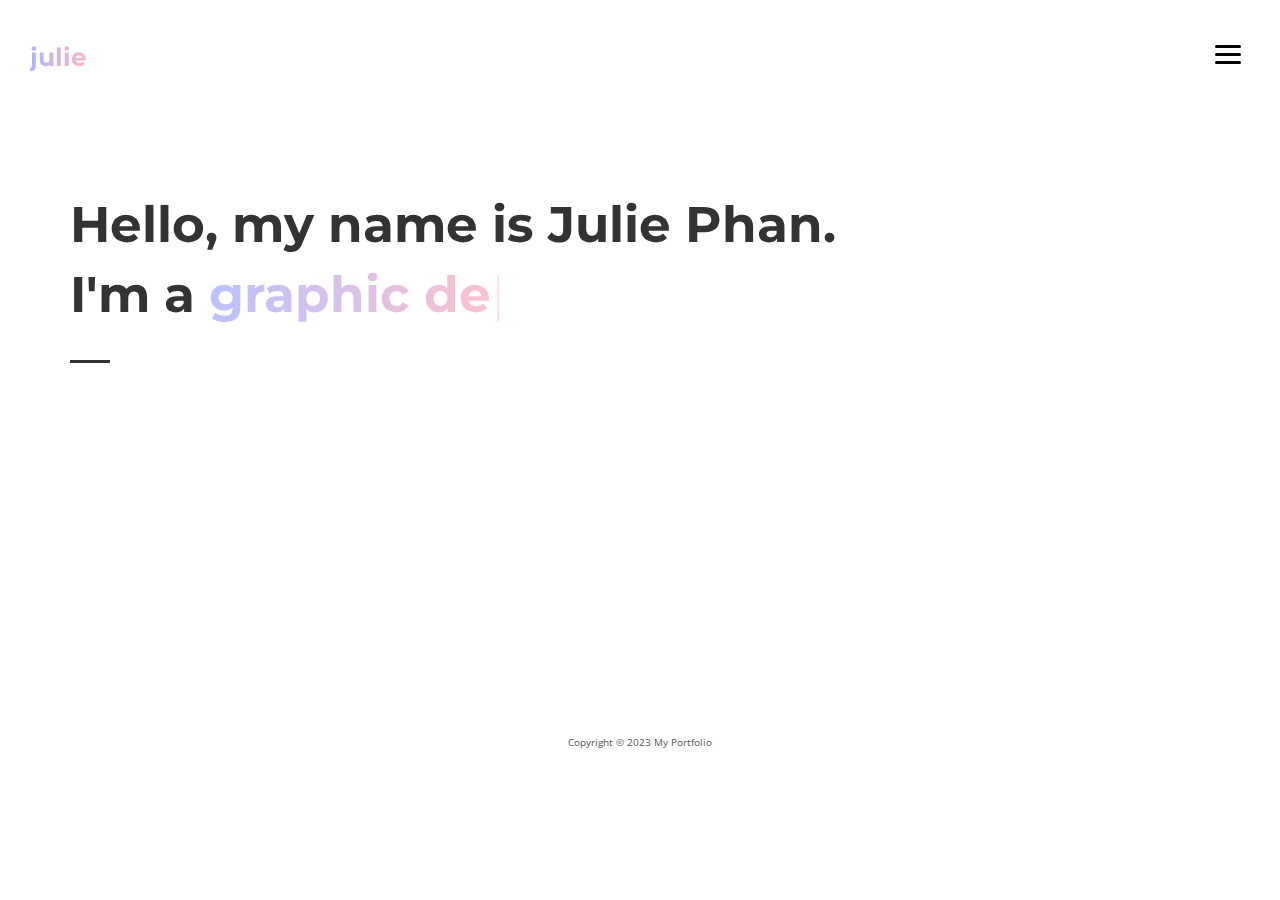
==== index.html @ cc2fd66d "Add files via upload" ====
<!DOCTYPE html>
<html>
	<head>
		<title>Home</title>
		<meta charset="utf-8">
		<meta name="viewport" content="width=device-width, initial-scale=1.0, maximum-scale=1.0, user-scalable=no">
		<meta name="format-detection" content="telephone=no">
		<meta name="apple-mobile-web-app-capable" content="yes">
		<!-- Fonts-->
		<link rel="stylesheet" type="text/css" href="assets/fonts/fontawesome/font-awesome.min.css">
		<link rel="stylesheet" type="text/css" href="https://fonts.googleapis.com/css?family=Poppins" />

		<link rel="stylesheet" type="text/css" href="assets/fonts/pe-icon/pe-icon.css">
		<!-- Vendors-->
		<link rel="stylesheet" type="text/css" href="assets/vendors/bootstrap/grid.css">
		<link rel="stylesheet" type="text/css" href="assets/vendors/magnific-popup/magnific-popup.min.css">
		<link rel="stylesheet" type="text/css" href="assets/vendors/swiper/swiper.css">
		<!-- App & fonts-->
		<link rel="stylesheet" type="text/css" href="https://fonts.googleapis.com/css?family=Montserrat:300,400,500,600,700|Open+Sans:400,700">
		<link rel="stylesheet" type="text/css" id="app-stylesheet" href="assets/css/main.css"><!--[if lt IE 9]>
			<script src="https://oss.maxcdn.com/libs/html5shiv/3.7.0/html5shiv.js"></script>
		<![endif]-->
	</head>
	
	<body>
		<div class="page-wrap" id="root">
			
			<!-- header -->
			<header class="header header--fixed">
				<div class="header__inner">
					<h5 class="logo">julie</h5>
					<div class="navbar-toggle" id="fs-button">
						<div class="navbar-icon"><span></span></div>
					</div>
				</div>
				
				<!-- fullscreenmenu__module -->
				<div class="fullscreenmenu__module" trigger="#fs-button">
					
					<!-- overlay-menu -->
					<nav class="overlay-menu">
						
						<!--  -->
						<ul class="wil-menu-list">
							<li class="current-menu-item"><a href="index.html">Home</a>
							</li>

							<li><a href="work.html">Work</a>
							</li>

							<li><a href="project.html">Project</a>
							</li>

							<li><a href="about.html">About</a>
							</li>
	
	
						</ul><!--  -->
						
					</nav><!-- End / overlay-menu -->
					
				</div><!-- End / fullscreenmenu__module -->
				
			</header><!-- End / header -->
			
			<!-- Content-->
			<div class="wil-content">
				
				<!-- Section -->
				<section class="awe-section">
					<div class="container">
						
						<!-- page-title -->
						<div class="page-title">
							<h2 class="page-title__title">Hello, my name is Julie Phan.<br>I'm a
								
								<!-- typing__module -->
								<div class="typing__module">
									<div class="typed-strings"><span>

									graphic designer</span>

										
									<span>illustrator</span>

									<span>student</span>
									

									</div><span class="typed"></span>
								</div><!-- End / typing__module -->
								
							</h2>
							<p class="page-title__text"></p>
							<div class="page-title__divider"></div>
						</div><!-- End / page-title -->
						
					</div>
				</section>
				<!-- End / Section -->
		
			</div>
			<!-- End / Content-->
			
			<!-- footer -->
			<footer id="main-footer">
				<p>Copyright &copy; 2023 My Portfolio</p>
			</footer>
						
			
		</div>
		<!-- Vendors-->
		<script type="text/javascript" src="assets/vendors/jquery/jquery.min.js"></script>
		<script type="text/javascript" src="assets/vendors/imagesloaded/imagesloaded.pkgd.js"></script>
		<script type="text/javascript" src="assets/vendors/isotope-layout/isotope.pkgd.js"></script>
		<script type="text/javascript" src="assets/vendors/jquery-one-page/jquery.nav.min.js"></script>
		<script type="text/javascript" src="assets/vendors/jquery.easing/jquery.easing.min.js"></script>
		<script type="text/javascript" src="assets/vendors/jquery.matchHeight/jquery.matchHeight.min.js"></script>
		<script type="text/javascript" src="assets/vendors/magnific-popup/jquery.magnific-popup.min.js"></script>
		<script type="text/javascript" src="assets/vendors/masonry-layout/masonry.pkgd.js"></script>
		<script type="text/javascript" src="assets/vendors/jquery.waypoints/jquery.waypoints.min.js"></script>
		<script type="text/javascript" src="assets/vendors/swiper/swiper.jquery.js"></script>
		<script type="text/javascript" src="assets/vendors/menu/menu.js"></script>
		<script type="text/javascript" src="assets/vendors/typed/typed.min.js"></script>
		<!-- App-->
		<script type="text/javascript" src="assets/js/main.js"></script>
	</body>
</html>
---- assets/fonts/pe-icon/pe-icon.css ----
@font-face {
	font-family: 'Pe-icon-7-stroke';
	src:url('fonts/Pe-icon-7-stroke.eot?d7yf1v');
	src:url('fonts/Pe-icon-7-stroke.eot?#iefixd7yf1v') format('embedded-opentype'),
		url('fonts/Pe-icon-7-stroke.woff?d7yf1v') format('woff'),
		url('fonts/Pe-icon-7-stroke.ttf?d7yf1v') format('truetype'),
		url('fonts/Pe-icon-7-stroke.svg?d7yf1v#Pe-icon-7-stroke') format('svg');
	font-weight: normal;
	font-style: normal;
}

[class^="pe-7s-"], [class*=" pe-7s-"] {
	font-family: 'Pe-icon-7-stroke';
	speak: none;
	font-style: normal;
	font-weight: normal;
	font-variant: normal;
	text-transform: none;
	line-height: 1;

	/* Better Font Rendering =========== */
	-webkit-font-smoothing: antialiased;
	-moz-osx-font-smoothing: grayscale;
}

.pe-7s-album:before {
	content: "\e6aa";
}
.pe-7s-arc:before {
	content: "\e6ab";
}
.pe-7s-back-2:before {
	content: "\e6ac";
}
.pe-7s-bandaid:before {
	content: "\e6ad";
}
.pe-7s-car:before {
	content: "\e6ae";
}
.pe-7s-diamond:before {
	content: "\e6af";
}
.pe-7s-door-lock:before {
	content: "\e6b0";
}
.pe-7s-eyedropper:before {
	content: "\e6b1";
}
.pe-7s-female:before {
	content: "\e6b2";
}
.pe-7s-gym:before {
	content: "\e6b3";
}
.pe-7s-hammer:before {
	content: "\e6b4";
}
.pe-7s-headphones:before {
	content: "\e6b5";
}
.pe-7s-helm:before {
	content: "\e6b6";
}
.pe-7s-hourglass:before {
	content: "\e6b7";
}
.pe-7s-leaf:before {
	content: "\e6b8";
}
.pe-7s-magic-wand:before {
	content: "\e6b9";
}
.pe-7s-male:before {
	content: "\e6ba";
}
.pe-7s-map-2:before {
	content: "\e6bb";
}
.pe-7s-next-2:before {
	content: "\e6bc";
}
.pe-7s-paint-bucket:before {
	content: "\e6bd";
}
.pe-7s-pendrive:before {
	content: "\e6be";
}
.pe-7s-photo:before {
	content: "\e6bf";
}
.pe-7s-piggy:before {
	content: "\e6c0";
}
.pe-7s-plugin:before {
	content: "\e6c1";
}
.pe-7s-refresh-2:before {
	content: "\e6c2";
}
.pe-7s-rocket:before {
	content: "\e6c3";
}
.pe-7s-settings:before {
	content: "\e6c4";
}
.pe-7s-shield:before {
	content: "\e6c5";
}
.pe-7s-smile:before {
	content: "\e6c6";
}
.pe-7s-usb:before {
	content: "\e6c7";
}
.pe-7s-vector:before {
	content: "\e6c8";
}
.pe-7s-wine:before {
	content: "\e6c9";
}
.pe-7s-cloud-upload:before {
	content: "\e68a";
}
.pe-7s-cash:before {
	content: "\e68c";
}
.pe-7s-close:before {
	content: "\e680";
}
.pe-7s-bluetooth:before {
	content: "\e68d";
}
.pe-7s-cloud-download:before {
	content: "\e68b";
}
.pe-7s-way:before {
	content: "\e68e";
}
.pe-7s-close-circle:before {
	content: "\e681";
}
.pe-7s-id:before {
	content: "\e68f";
}
.pe-7s-angle-up:before {
	content: "\e682";
}
.pe-7s-wristwatch:before {
	content: "\e690";
}
.pe-7s-angle-up-circle:before {
	content: "\e683";
}
.pe-7s-world:before {
	content: "\e691";
}
.pe-7s-angle-right:before {
	content: "\e684";
}
.pe-7s-volume:before {
	content: "\e692";
}
.pe-7s-angle-right-circle:before {
	content: "\e685";
}
.pe-7s-users:before {
	content: "\e693";
}
.pe-7s-angle-left:before {
	content: "\e686";
}
.pe-7s-user-female:before {
	content: "\e694";
}
.pe-7s-angle-left-circle:before {
	content: "\e687";
}
.pe-7s-up-arrow:before {
	content: "\e695";
}
.pe-7s-angle-down:before {
	content: "\e688";
}
.pe-7s-switch:before {
	content: "\e696";
}
.pe-7s-angle-down-circle:before {
	content: "\e689";
}
.pe-7s-scissors:before {
	content: "\e697";
}
.pe-7s-wallet:before {
	content: "\e600";
}
.pe-7s-safe:before {
	content: "\e698";
}
.pe-7s-volume2:before {
	content: "\e601";
}
.pe-7s-volume1:before {
	content: "\e602";
}
.pe-7s-voicemail:before {
	content: "\e603";
}
.pe-7s-video:before {
	content: "\e604";
}
.pe-7s-user:before {
	content: "\e605";
}
.pe-7s-upload:before {
	content: "\e606";
}
.pe-7s-unlock:before {
	content: "\e607";
}
.pe-7s-umbrella:before {
	content: "\e608";
}
.pe-7s-trash:before {
	content: "\e609";
}
.pe-7s-tools:before {
	content: "\e60a";
}
.pe-7s-timer:before {
	content: "\e60b";
}
.pe-7s-ticket:before {
	content: "\e60c";
}
.pe-7s-target:before {
	content: "\e60d";
}
.pe-7s-sun:before {
	content: "\e60e";
}
.pe-7s-study:before {
	content: "\e60f";
}
.pe-7s-stopwatch:before {
	content: "\e610";
}
.pe-7s-star:before {
	content: "\e611";
}
.pe-7s-speaker:before {
	content: "\e612";
}
.pe-7s-signal:before {
	content: "\e613";
}
.pe-7s-shuffle:before {
	content: "\e614";
}
.pe-7s-shopbag:before {
	content: "\e615";
}
.pe-7s-share:before {
	content: "\e616";
}
.pe-7s-server:before {
	content: "\e617";
}
.pe-7s-search:before {
	content: "\e618";
}
.pe-7s-film:before {
	content: "\e6a5";
}
.pe-7s-science:before {
	content: "\e619";
}
.pe-7s-disk:before {
	content: "\e6a6";
}
.pe-7s-ribbon:before {
	content: "\e61a";
}
.pe-7s-repeat:before {
	content: "\e61b";
}
.pe-7s-refresh:before {
	content: "\e61c";
}
.pe-7s-add-user:before {
	content: "\e6a9";
}
.pe-7s-refresh-cloud:before {
	content: "\e61d";
}
.pe-7s-paperclip:before {
	content: "\e69c";
}
.pe-7s-radio:before {
	content: "\e61e";
}
.pe-7s-note2:before {
	content: "\e69d";
}
.pe-7s-print:before {
	content: "\e61f";
}
.pe-7s-network:before {
	content: "\e69e";
}
.pe-7s-prev:before {
	content: "\e620";
}
.pe-7s-mute:before {
	content: "\e69f";
}
.pe-7s-power:before {
	content: "\e621";
}
.pe-7s-medal:before {
	content: "\e6a0";
}
.pe-7s-portfolio:before {
	content: "\e622";
}
.pe-7s-like2:before {
	content: "\e6a1";
}
.pe-7s-plus:before {
	content: "\e623";
}
.pe-7s-left-arrow:before {
	content: "\e6a2";
}
.pe-7s-play:before {
	content: "\e624";
}
.pe-7s-key:before {
	content: "\e6a3";
}
.pe-7s-plane:before {
	content: "\e625";
}
.pe-7s-joy:before {
	content: "\e6a4";
}
.pe-7s-photo-gallery:before {
	content: "\e626";
}
.pe-7s-pin:before {
	content: "\e69b";
}
.pe-7s-phone:before {
	content: "\e627";
}
.pe-7s-plug:before {
	content: "\e69a";
}
.pe-7s-pen:before {
	content: "\e628";
}
.pe-7s-right-arrow:before {
	content: "\e699";
}
.pe-7s-paper-plane:before {
	content: "\e629";
}
.pe-7s-delete-user:before {
	content: "\e6a7";
}
.pe-7s-paint:before {
	content: "\e62a";
}
.pe-7s-bottom-arrow:before {
	content: "\e6a8";
}
.pe-7s-notebook:before {
	content: "\e62b";
}
.pe-7s-note:before {
	content: "\e62c";
}
.pe-7s-next:before {
	content: "\e62d";
}
.pe-7s-news-paper:before {
	content: "\e62e";
}
.pe-7s-musiclist:before {
	content: "\e62f";
}
.pe-7s-music:before {
	content: "\e630";
}
.pe-7s-mouse:before {
	content: "\e631";
}
.pe-7s-more:before {
	content: "\e632";
}
.pe-7s-moon:before {
	content: "\e633";
}
.pe-7s-monitor:before {
	content: "\e634";
}
.pe-7s-micro:before {
	content: "\e635";
}
.pe-7s-menu:before {
	content: "\e636";
}
.pe-7s-map:before {
	content: "\e637";
}
.pe-7s-map-marker:before {
	content: "\e638";
}
.pe-7s-mail:before {
	content: "\e639";
}
.pe-7s-mail-open:before {
	content: "\e63a";
}
.pe-7s-mail-open-file:before {
	content: "\e63b";
}
.pe-7s-magnet:before {
	content: "\e63c";
}
.pe-7s-loop:before {
	content: "\e63d";
}
.pe-7s-look:before {
	content: "\e63e";
}
.pe-7s-lock:before {
	content: "\e63f";
}
.pe-7s-lintern:before {
	content: "\e640";
}
.pe-7s-link:before {
	content: "\e641";
}
.pe-7s-like:before {
	content: "\e642";
}
.pe-7s-light:before {
	content: "\e643";
}
.pe-7s-less:before {
	content: "\e644";
}
.pe-7s-keypad:before {
	content: "\e645";
}
.pe-7s-junk:before {
	content: "\e646";
}
.pe-7s-info:before {
	content: "\e647";
}
.pe-7s-home:before {
	content: "\e648";
}
.pe-7s-help2:before {
	content: "\e649";
}
.pe-7s-help1:before {
	content: "\e64a";
}
.pe-7s-graph3:before {
	content: "\e64b";
}
.pe-7s-graph2:before {
	content: "\e64c";
}
.pe-7s-graph1:before {
	content: "\e64d";
}
.pe-7s-graph:before {
	content: "\e64e";
}
.pe-7s-global:before {
	content: "\e64f";
}
.pe-7s-gleam:before {
	content: "\e650";
}
.pe-7s-glasses:before {
	content: "\e651";
}
.pe-7s-gift:before {
	content: "\e652";
}
.pe-7s-folder:before {
	content: "\e653";
}
.pe-7s-flag:before {
	content: "\e654";
}
.pe-7s-filter:before {
	content: "\e655";
}
.pe-7s-file:before {
	content: "\e656";
}
.pe-7s-expand1:before {
	content: "\e657";
}
.pe-7s-exapnd2:before {
	content: "\e658";
}
.pe-7s-edit:before {
	content: "\e659";
}
.pe-7s-drop:before {
	content: "\e65a";
}
.pe-7s-drawer:before {
	content: "\e65b";
}
.pe-7s-download:before {
	content: "\e65c";
}
.pe-7s-display2:before {
	content: "\e65d";
}
.pe-7s-display1:before {
	content: "\e65e";
}
.pe-7s-diskette:before {
	content: "\e65f";
}
.pe-7s-date:before {
	content: "\e660";
}
.pe-7s-cup:before {
	content: "\e661";
}
.pe-7s-culture:before {
	content: "\e662";
}
.pe-7s-crop:before {
	content: "\e663";
}
.pe-7s-credit:before {
	content: "\e664";
}
.pe-7s-copy-file:before {
	content: "\e665";
}
.pe-7s-config:before {
	content: "\e666";
}
.pe-7s-compass:before {
	content: "\e667";
}
.pe-7s-comment:before {
	content: "\e668";
}
.pe-7s-coffee:before {
	content: "\e669";
}
.pe-7s-cloud:before {
	content: "\e66a";
}
.pe-7s-clock:before {
	content: "\e66b";
}
.pe-7s-check:before {
	content: "\e66c";
}
.pe-7s-chat:before {
	content: "\e66d";
}
.pe-7s-cart:before {
	content: "\e66e";
}
.pe-7s-camera:before {
	content: "\e66f";
}
.pe-7s-call:before {
	content: "\e670";
}
.pe-7s-calculator:before {
	content: "\e671";
}
.pe-7s-browser:before {
	content: "\e672";
}
.pe-7s-box2:before {
	content: "\e673";
}
.pe-7s-box1:before {
	content: "\e674";
}
.pe-7s-bookmarks:before {
	content: "\e675";
}
.pe-7s-bicycle:before {
	content: "\e676";
}
.pe-7s-bell:before {
	content: "\e677";
}
.pe-7s-battery:before {
	content: "\e678";
}
.pe-7s-ball:before {
	content: "\e679";
}
.pe-7s-back:before {
	content: "\e67a";
}
.pe-7s-attention:before {
	content: "\e67b";
}
.pe-7s-anchor:before {
	content: "\e67c";
}
.pe-7s-albums:before {
	content: "\e67d";
}
.pe-7s-alarm:before {
	content: "\e67e";
}
.pe-7s-airplay:before {
	content: "\e67f";
}
---- assets/vendors/bootstrap/grid.css ----
/*!
 * Bootstrap v3.3.7 (http://getbootstrap.com)
 * Copyright 2011-2016 Twitter, Inc.
 * Licensed under MIT (https://github.com/twbs/bootstrap/blob/master/LICENSE)
 */
html{font-family:sans-serif;-ms-text-size-adjust:100%;-webkit-text-size-adjust:100%}body{margin:0}article,aside,details,figcaption,figure,footer,header,hgroup,main,menu,nav,section,summary{display:block}audio,canvas,progress,video{display:inline-block;vertical-align:baseline}audio:not([controls]){display:none;height:0}[hidden],template{display:none}a{background-color:transparent}a:active,a:hover{outline:0}abbr[title]{border-bottom:1px dotted}b,strong{font-weight:bold}dfn{font-style:italic}h1{font-size:2em;margin:0.67em 0}mark{background:#ff0;color:#000}small{font-size:80%}sub,sup{font-size:75%;line-height:0;position:relative;vertical-align:baseline}sup{top:-0.5em}sub{bottom:-0.25em}img{border:0}svg:not(:root){overflow:hidden}figure{margin:1em 40px}hr{-webkit-box-sizing:content-box;-moz-box-sizing:content-box;box-sizing:content-box;height:0}pre{overflow:auto}code,kbd,pre,samp{font-family:monospace, monospace;font-size:1em}button,input,optgroup,select,textarea{color:inherit;font:inherit;margin:0}button{overflow:visible}button,select{text-transform:none}button,html input[type="button"],input[type="reset"],input[type="submit"]{-webkit-appearance:button;cursor:pointer}button[disabled],html input[disabled]{cursor:default}button::-moz-focus-inner,input::-moz-focus-inner{border:0;padding:0}input{line-height:normal}input[type="checkbox"],input[type="radio"]{-webkit-box-sizing:border-box;-moz-box-sizing:border-box;box-sizing:border-box;padding:0}input[type="number"]::-webkit-inner-spin-button,input[type="number"]::-webkit-outer-spin-button{height:auto}input[type="search"]{-webkit-appearance:textfield;-webkit-box-sizing:content-box;-moz-box-sizing:content-box;box-sizing:content-box}input[type="search"]::-webkit-search-cancel-button,input[type="search"]::-webkit-search-decoration{-webkit-appearance:none}fieldset{border:1px solid #c0c0c0;margin:0 2px;padding:0.35em 0.625em 0.75em}legend{border:0;padding:0}textarea{overflow:auto}optgroup{font-weight:bold}table{border-collapse:collapse;border-spacing:0}td,th{padding:0}*{-webkit-box-sizing:border-box;-moz-box-sizing:border-box;box-sizing:border-box}*:before,*:after{-webkit-box-sizing:border-box;-moz-box-sizing:border-box;box-sizing:border-box}html{font-size:10px;-webkit-tap-highlight-color:rgba(0,0,0,0)}body{font-family:"Helvetica Neue",Helvetica,Arial,sans-serif;font-size:14px;line-height:1.42857143;color:#333;background-color:#fff}input,button,select,textarea{font-family:inherit;font-size:inherit;line-height:inherit}a{color:#337ab7;text-decoration:none}a:hover,a:focus{color:#23527c;text-decoration:underline}a:focus{outline:5px auto -webkit-focus-ring-color;outline-offset:-2px}figure{margin:0}img{vertical-align:middle}.img-responsive{display:block;max-width:100%;height:auto}.img-rounded{border-radius:6px}.img-thumbnail{padding:4px;line-height:1.42857143;background-color:#fff;border:1px solid #ddd;border-radius:4px;-webkit-transition:all .2s ease-in-out;-o-transition:all .2s ease-in-out;transition:all .2s ease-in-out;display:inline-block;max-width:100%;height:auto}.img-circle{border-radius:50%}hr{margin-top:20px;margin-bottom:20px;border:0;border-top:1px solid #eee}.sr-only{position:absolute;width:1px;height:1px;margin:-1px;padding:0;overflow:hidden;clip:rect(0, 0, 0, 0);border:0}.sr-only-focusable:active,.sr-only-focusable:focus{position:static;width:auto;height:auto;margin:0;overflow:visible;clip:auto}[role="button"]{cursor:pointer}.container{margin-right:auto;margin-left:auto;padding-left:15px;padding-right:15px}@media (min-width:768px){.container{width:750px}}@media (min-width:992px){.container{width:970px}}@media (min-width:1200px){.container{width:1170px}}.container-fluid{margin-right:auto;margin-left:auto;padding-left:15px;padding-right:15px}.row{margin-left:-15px;margin-right:-15px}.col-xs-1, .col-sm-1, .col-md-1, .col-lg-1, .col-xs-2, .col-sm-2, .col-md-2, .col-lg-2, .col-xs-3, .col-sm-3, .col-md-3, .col-lg-3, .col-xs-4, .col-sm-4, .col-md-4, .col-lg-4, .col-xs-5, .col-sm-5, .col-md-5, .col-lg-5, .col-xs-6, .col-sm-6, .col-md-6, .col-lg-6, .col-xs-7, .col-sm-7, .col-md-7, .col-lg-7, .col-xs-8, .col-sm-8, .col-md-8, .col-lg-8, .col-xs-9, .col-sm-9, .col-md-9, .col-lg-9, .col-xs-10, .col-sm-10, .col-md-10, .col-lg-10, .col-xs-11, .col-sm-11, .col-md-11, .col-lg-11, .col-xs-12, .col-sm-12, .col-md-12, .col-lg-12{position:relative;min-height:1px;padding-left:15px;padding-right:15px}.col-xs-1, .col-xs-2, .col-xs-3, .col-xs-4, .col-xs-5, .col-xs-6, .col-xs-7, .col-xs-8, .col-xs-9, .col-xs-10, .col-xs-11, .col-xs-12{float:left}.col-xs-12{width:100%}.col-xs-11{width:91.66666667%}.col-xs-10{width:83.33333333%}.col-xs-9{width:75%}.col-xs-8{width:66.66666667%}.col-xs-7{width:58.33333333%}.col-xs-6{width:50%}.col-xs-5{width:41.66666667%}.col-xs-4{width:33.33333333%}.col-xs-3{width:25%}.col-xs-2{width:16.66666667%}.col-xs-1{width:8.33333333%}.col-xs-pull-12{right:100%}.col-xs-pull-11{right:91.66666667%}.col-xs-pull-10{right:83.33333333%}.col-xs-pull-9{right:75%}.col-xs-pull-8{right:66.66666667%}.col-xs-pull-7{right:58.33333333%}.col-xs-pull-6{right:50%}.col-xs-pull-5{right:41.66666667%}.col-xs-pull-4{right:33.33333333%}.col-xs-pull-3{right:25%}.col-xs-pull-2{right:16.66666667%}.col-xs-pull-1{right:8.33333333%}.col-xs-pull-0{right:auto}.col-xs-push-12{left:100%}.col-xs-push-11{left:91.66666667%}.col-xs-push-10{left:83.33333333%}.col-xs-push-9{left:75%}.col-xs-push-8{left:66.66666667%}.col-xs-push-7{left:58.33333333%}.col-xs-push-6{left:50%}.col-xs-push-5{left:41.66666667%}.col-xs-push-4{left:33.33333333%}.col-xs-push-3{left:25%}.col-xs-push-2{left:16.66666667%}.col-xs-push-1{left:8.33333333%}.col-xs-push-0{left:auto}.col-xs-offset-12{margin-left:100%}.col-xs-offset-11{margin-left:91.66666667%}.col-xs-offset-10{margin-left:83.33333333%}.col-xs-offset-9{margin-left:75%}.col-xs-offset-8{margin-left:66.66666667%}.col-xs-offset-7{margin-left:58.33333333%}.col-xs-offset-6{margin-left:50%}.col-xs-offset-5{margin-left:41.66666667%}.col-xs-offset-4{margin-left:33.33333333%}.col-xs-offset-3{margin-left:25%}.col-xs-offset-2{margin-left:16.66666667%}.col-xs-offset-1{margin-left:8.33333333%}.col-xs-offset-0{margin-left:0}@media (min-width:768px){.col-sm-1, .col-sm-2, .col-sm-3, .col-sm-4, .col-sm-5, .col-sm-6, .col-sm-7, .col-sm-8, .col-sm-9, .col-sm-10, .col-sm-11, .col-sm-12{float:left}.col-sm-12{width:100%}.col-sm-11{width:91.66666667%}.col-sm-10{width:83.33333333%}.col-sm-9{width:75%}.col-sm-8{width:66.66666667%}.col-sm-7{width:58.33333333%}.col-sm-6{width:50%}.col-sm-5{width:41.66666667%}.col-sm-4{width:33.33333333%}.col-sm-3{width:25%}.col-sm-2{width:16.66666667%}.col-sm-1{width:8.33333333%}.col-sm-pull-12{right:100%}.col-sm-pull-11{right:91.66666667%}.col-sm-pull-10{right:83.33333333%}.col-sm-pull-9{right:75%}.col-sm-pull-8{right:66.66666667%}.col-sm-pull-7{right:58.33333333%}.col-sm-pull-6{right:50%}.col-sm-pull-5{right:41.66666667%}.col-sm-pull-4{right:33.33333333%}.col-sm-pull-3{right:25%}.col-sm-pull-2{right:16.66666667%}.col-sm-pull-1{right:8.33333333%}.col-sm-pull-0{right:auto}.col-sm-push-12{left:100%}.col-sm-push-11{left:91.66666667%}.col-sm-push-10{left:83.33333333%}.col-sm-push-9{left:75%}.col-sm-push-8{left:66.66666667%}.col-sm-push-7{left:58.33333333%}.col-sm-push-6{left:50%}.col-sm-push-5{left:41.66666667%}.col-sm-push-4{left:33.33333333%}.col-sm-push-3{left:25%}.col-sm-push-2{left:16.66666667%}.col-sm-push-1{left:8.33333333%}.col-sm-push-0{left:auto}.col-sm-offset-12{margin-left:100%}.col-sm-offset-11{margin-left:91.66666667%}.col-sm-offset-10{margin-left:83.33333333%}.col-sm-offset-9{margin-left:75%}.col-sm-offset-8{margin-left:66.66666667%}.col-sm-offset-7{margin-left:58.33333333%}.col-sm-offset-6{margin-left:50%}.col-sm-offset-5{margin-left:41.66666667%}.col-sm-offset-4{margin-left:33.33333333%}.col-sm-offset-3{margin-left:25%}.col-sm-offset-2{margin-left:16.66666667%}.col-sm-offset-1{margin-left:8.33333333%}.col-sm-offset-0{margin-left:0}}@media (min-width:992px){.col-md-1, .col-md-2, .col-md-3, .col-md-4, .col-md-5, .col-md-6, .col-md-7, .col-md-8, .col-md-9, .col-md-10, .col-md-11, .col-md-12{float:left}.col-md-12{width:100%}.col-md-11{width:91.66666667%}.col-md-10{width:83.33333333%}.col-md-9{width:75%}.col-md-8{width:66.66666667%}.col-md-7{width:58.33333333%}.col-md-6{width:50%}.col-md-5{width:41.66666667%}.col-md-4{width:33.33333333%}.col-md-3{width:25%}.col-md-2{width:16.66666667%}.col-md-1{width:8.33333333%}.col-md-pull-12{right:100%}.col-md-pull-11{right:91.66666667%}.col-md-pull-10{right:83.33333333%}.col-md-pull-9{right:75%}.col-md-pull-8{right:66.66666667%}.col-md-pull-7{right:58.33333333%}.col-md-pull-6{right:50%}.col-md-pull-5{right:41.66666667%}.col-md-pull-4{right:33.33333333%}.col-md-pull-3{right:25%}.col-md-pull-2{right:16.66666667%}.col-md-pull-1{right:8.33333333%}.col-md-pull-0{right:auto}.col-md-push-12{left:100%}.col-md-push-11{left:91.66666667%}.col-md-push-10{left:83.33333333%}.col-md-push-9{left:75%}.col-md-push-8{left:66.66666667%}.col-md-push-7{left:58.33333333%}.col-md-push-6{left:50%}.col-md-push-5{left:41.66666667%}.col-md-push-4{left:33.33333333%}.col-md-push-3{left:25%}.col-md-push-2{left:16.66666667%}.col-md-push-1{left:8.33333333%}.col-md-push-0{left:auto}.col-md-offset-12{margin-left:100%}.col-md-offset-11{margin-left:91.66666667%}.col-md-offset-10{margin-left:83.33333333%}.col-md-offset-9{margin-left:75%}.col-md-offset-8{margin-left:66.66666667%}.col-md-offset-7{margin-left:58.33333333%}.col-md-offset-6{margin-left:50%}.col-md-offset-5{margin-left:41.66666667%}.col-md-offset-4{margin-left:33.33333333%}.col-md-offset-3{margin-left:25%}.col-md-offset-2{margin-left:16.66666667%}.col-md-offset-1{margin-left:8.33333333%}.col-md-offset-0{margin-left:0}}@media (min-width:1200px){.col-lg-1, .col-lg-2, .col-lg-3, .col-lg-4, .col-lg-5, .col-lg-6, .col-lg-7, .col-lg-8, .col-lg-9, .col-lg-10, .col-lg-11, .col-lg-12{float:left}.col-lg-12{width:100%}.col-lg-11{width:91.66666667%}.col-lg-10{width:83.33333333%}.col-lg-9{width:75%}.col-lg-8{width:66.66666667%}.col-lg-7{width:58.33333333%}.col-lg-6{width:50%}.col-lg-5{width:41.66666667%}.col-lg-4{width:33.33333333%}.col-lg-3{width:25%}.col-lg-2{width:16.66666667%}.col-lg-1{width:8.33333333%}.col-lg-pull-12{right:100%}.col-lg-pull-11{right:91.66666667%}.col-lg-pull-10{right:83.33333333%}.col-lg-pull-9{right:75%}.col-lg-pull-8{right:66.66666667%}.col-lg-pull-7{right:58.33333333%}.col-lg-pull-6{right:50%}.col-lg-pull-5{right:41.66666667%}.col-lg-pull-4{right:33.33333333%}.col-lg-pull-3{right:25%}.col-lg-pull-2{right:16.66666667%}.col-lg-pull-1{right:8.33333333%}.col-lg-pull-0{right:auto}.col-lg-push-12{left:100%}.col-lg-push-11{left:91.66666667%}.col-lg-push-10{left:83.33333333%}.col-lg-push-9{left:75%}.col-lg-push-8{left:66.66666667%}.col-lg-push-7{left:58.33333333%}.col-lg-push-6{left:50%}.col-lg-push-5{left:41.66666667%}.col-lg-push-4{left:33.33333333%}.col-lg-push-3{left:25%}.col-lg-push-2{left:16.66666667%}.col-lg-push-1{left:8.33333333%}.col-lg-push-0{left:auto}.col-lg-offset-12{margin-left:100%}.col-lg-offset-11{margin-left:91.66666667%}.col-lg-offset-10{margin-left:83.33333333%}.col-lg-offset-9{margin-left:75%}.col-lg-offset-8{margin-left:66.66666667%}.col-lg-offset-7{margin-left:58.33333333%}.col-lg-offset-6{margin-left:50%}.col-lg-offset-5{margin-left:41.66666667%}.col-lg-offset-4{margin-left:33.33333333%}.col-lg-offset-3{margin-left:25%}.col-lg-offset-2{margin-left:16.66666667%}.col-lg-offset-1{margin-left:8.33333333%}.col-lg-offset-0{margin-left:0}}.clearfix:before,.clearfix:after,.container:before,.container:after,.container-fluid:before,.container-fluid:after,.row:before,.row:after{content:" ";display:table}.clearfix:after,.container:after,.container-fluid:after,.row:after{clear:both}.center-block{display:block;margin-left:auto;margin-right:auto}.pull-right{float:right !important}.pull-left{float:left !important}.hide{display:none !important}.show{display:block !important}.invisible{visibility:hidden}.text-hide{font:0/0 a;color:transparent;text-shadow:none;background-color:transparent;border:0}.hidden{display:none !important}.affix{position:fixed}
---- assets/css/main.css ----
/*--------------------------------------------------------------------------------

	# Minimis Template 1.0 - Mar 1, 2018
	# ------------------------------------------------------------------------
	# Designed & coded by Awe7
	# Websites:  http://www.awe7.com -  Email: info@awe7.com

----------------------------------------------------------------------------------

	1. base
	2. button
	3. form-item
	4. button
	5. about
	6. contact
	7. form_item
	8. fullscreenmenu
	9. grid-css
	10. hoverbox
	11. page_title
	12. post_detail
	13. post
	14. progress
	15. socialicon
	16. title
	17. typing
	18. work_detail
	19. work
	20. footer
	21. header-01
	22. Layout
	23. Grid Boostrap 
	24. Font size
	25. Margin Padding
	26. Swiper
	27. Swiper

--------------------------------------------------------------------------------*/

/* 1. base
--------------------------------------------------------------------------------*/





a[disabled], input[disabled], button[disabled], textarea[disabled] {
    cursor: not-allowed !important;
    opacity: .5 !important;
}

a:focus, input:focus, button:focus, textarea:focus {
    outline: none;
}

p {
    margin-top: 0;
    margin-bottom: 10px;
}

img {
    max-width: 100%;
    height: auto;
    border: 0;
}

.page-wrap {
    overflow: hidden;
}

.awe-section {
    position: relative;
    background-repeat: no-repeat;
    background-size: cover;
    background-position: center center;
    z-index: 9;
    padding-top: 50px;
    padding-bottom: 50px;
}

@media (min-width: 320px) {
    .awe-section {
        padding-top: calc(6.81818vw + 28.18182px);
        padding-bottom: calc(6.81818vw + 28.18182px);
    }
}

@media (min-width: 1200px) {
    .awe-section {
        padding-top: 110px;
        padding-bottom: 110px;
    }
}

.awe-text-left, .text-left {
    text-align: left !important;
}

.awe-text-center, .text-center {
    text-align: center !important;
}

.awe-text-right, .text-right {
    text-align: right !important;
}

.awe-text-underline {
    text-decoration: underline !important;
}

.awe-round {
    border-radius: 5px !important;
}

.awe-pill {
    border-radius: 50% !important;
}

.awe-tb {
    display: table;
    width: 100%;
    height: 100%;
}

.awe-tb__cell {
    display: table-cell;
    vertical-align: middle;
}

.awe-overlay, [data-gradient-bg] > canvas {
    position: absolute;
    width: 100%;
    height: 100%;
    top: 0;
    left: 0;
    z-index: -1;
}

.awe-overlay {
    background-color: rgba(0, 0, 0, .4);
}

.bg-fixed {
    background-attachment: fixed;
}

.awe-bg-cover {
    background-repeat: no-repeat;
    background-size: cover;
    background-position: center center;
}

.full {
    width: 100%;
    height: 100vh;
}

.embed-responsive {
    position: relative;
    display: block;
    height: 0;
    padding: 0;
    overflow: hidden;
}

.embed-responsive.embed-responsive-4by3 {
    padding-bottom: 75%;
}

.embed-responsive.embed-responsive-16by9 {
    padding-bottom: 56.25%;
}

.embed-responsive .embed-responsive-item, .embed-responsive iframe,
.embed-responsive embed, .embed-responsive object {
    position: absolute;
    top: 0;
    bottom: 0;
    left: 0;
    width: 100%;
    height: 100%;
    border: 0;
}

/* table Responsive */

.table-responsive-01 {
    width: 100%;
    overflow-y: hidden;
    overflow-x: auto;
}

.table-responsive-01 table > thead > tr > th,
.table-responsive-01 table > thead > tr > td,
.table-responsive-01 table > tbody > tr > th,
.table-responsive-01 table > tbody > tr > td,
.table-responsive-01 table > tfoot > tr > th,
.table-responsive-01 table > tfoot > tr > td {
    white-space: nowrap;
}

@media (max-width: 991px) {
    .table-responsive-02 table, .table-responsive-02 thead,
    .table-responsive-02 tbody, .table-responsive-02 th, .table-responsive-02 td,
    .table-responsive-02 tr {
        display: block;
    }

    .table-responsive-02 thead {
        border-top: 1px solid #e8e8e8 !important;
        border-bottom: none !important;
    }

    .table-responsive-02 thead tr {
        position: absolute;
        top: -9999px;
        left: -9999px;
    }

    .table-responsive-02 tr {
        padding: 15px 0;
        border-left: 1px solid #e8e8e8;
        border-right: 1px solid #e8e8e8;
    }

    .table-responsive-02 td {
        position: relative;
        padding: 15px 10px 15px 30% !important;
    }

    .table-responsive-02 td:before {
        content: attr(data-th);
        position: absolute;
        top: 15px;
        left: 20px;
        width: 25%;
        padding-right: 10px;
    }
}

a {
    color: #ff594f;
}

a:hover {
    text-decoration: line-through;
    color: #ff594f;
}

a:focus {
    text-decoration: none;
}

::-moz-selection {
    color: #fff;
    background-color: #333;
}

::selection {
    color: #fff;
    background-color: #333;
}

.awe-section {
    padding-top: 40px;
    padding-bottom: 40px;
}

@media (min-width: 320px) {
    .awe-section {
        padding-top: calc(4.54545vw + 25.45455px);
        padding-bottom: calc(4.54545vw + 25.45455px);
    }
}

@media (min-width: 1200px) {
    .awe-section {
        padding-top: 80px;
        padding-bottom: 80px;
    }
}

hr {
    margin-top: 10px;
    margin-bottom: 10px;
    border-color: #ebebeb;
}

.page-wrap {
    position: relative;
}

/* 2. button
--------------------------------------------------------------------------------*/

.md-btn {
    display: inline-block;
    border: 1px solid #ebebeb;
    box-shadow: none;
    outline: none;
    margin: 0;
    text-align: center;
    font-size: 12px;
    padding: 10px 20px;
    color: #000;
    background-color: #eee;
    transition: all .3s ease;
    text-decoration: none;
    vertical-align: middle;
    overflow: hidden;
    cursor: pointer;
    font-family: "Montserrat", sans-serif;
    line-height: 1;
    letter-spacing: 1px;
    text-transform: uppercase;
}

.md-btn:hover {
    background-color: #ebebeb;
    color: #000;
    text-decoration: line-through;
}

.md-btn[disabled] {
    opacity: .65;
    cursor: not-allowed;
}

.md-btn--primary {
    background-color: #ff594f;
    color: #fff;
}

.md-btn--primary:hover {
    background-color: rgba(255, 89, 79, .8);
    color: #fff;
}

.md-btn--primary:focus {
    background-color: #000;
    color: #fff;
}

.md-btn--success {
    background-color: #5cb85c;
    color: #fff;
}

.md-btn--success:hover {
    background-color: #449d44;
    color: #fff;
}

.md-btn--success:focus {
    background-color: #449d44;
    color: #fff;
}

.md-btn--info {
    background-color: #5bc0de;
    color: #fff;
}

.md-btn--info:hover {
    background-color: #31b0d5;
    color: #fff;
}

.md-btn--info:focus {
    background-color: #31b0d5;
    color: #fff;
}

.md-btn--warning {
    background-color: #f0ad4e;
    color: #fff;
}

.md-btn--warning:hover {
    background-color: #ec971f;
    color: #fff;
}

.md-btn--warning:focus {
    background-color: #ec971f;
    color: #fff;
}

.md-btn--danger {
    background-color: #d9534f;
    color: #fff;
}

.md-btn--danger:hover {
    background-color: #c9302c;
    color: #fff;
}

.md-btn--danger:focus {
    background-color: #c9302c;
    color: #fff;
}

.md-btn--link {
    background-color: transparent;
    color: #fe6565;
}

.md-btn--link:hover {
    background-color: transparent;
    color: #fe6565;
    text-decoration: underline;
}

.md-btn--link:focus {
    background-color: transparent;
    color: #fe6565;
}

.md-btn--dark {
    background-color: #000;
    color: #fff;
}

.md-btn--dark:hover {
    background-color: #fe6565;
    color: #fff;
}

.md-btn--dark:focus {
    background-color: #fe6565;
    color: #fff;
}

.md-btn--xs {
    padding: 6px 15px;
    font-size: 12px;
}

.md-btn--sm {
    padding: 8px 15px;
    min-width: 100px;
    font-size: 12px;
}

.md-btn--md {
    padding: 10px 20px;
    min-width: 140px;
    font-size: 14px;
}

.md-btn--lg {
    padding: 14px 24px;
    min-width: 160px;
    font-size: 16px;
}

.md-btn--square {
    border-radius: 0;
}

.md-btn--round {
    border-radius: 5px;
}

.md-btn--pill {
    border-radius: 40px;
}

.md-btn--block {
    display: block;
    width: 100%;
}

.md-btn--disabled {
    opacity: .65;
    cursor: not-allowed;
}

.md-btn--outline-primary {
    background-color: transparent;
}

.md-btn--outline-primary:hover {
    background-color: #ff594f;
    border-color: #ff594f;
    color: #fff;
}

/* 3. form-item
--------------------------------------------------------------------------------*/

input:not([type="button"]):not([type="submit"]):not([type="radio"]):not([type="checkbox"]):not([type="color"]),
select2, textarea, select, product__number:not([type="text"]) {
    box-shadow: none;
    outline: none;
    margin: 0;
    border-radius: 0;
    padding: 0 15px;
    line-height: 48px;
    border: 1px solid #ebebeb;
    color: #c0c0c0;
    font-size: 14px;
    vertical-align: middle;
    height: 50px;
    width: 100%;
}

input:not([type="button"]):not([type="submit"]):not([type="radio"]):not([type="checkbox"]):not([type="color"])::-webkit-input-placeholder,
select2::-webkit-input-placeholder, textarea::-webkit-input-placeholder,
select::-webkit-input-placeholder,
product__number:not([type="text"])::-webkit-input-placeholder {
    color: #c0c0c0;
    text-transform: capitalize;
}

input:not([type="button"]):not([type="submit"]):not([type="radio"]):not([type="checkbox"]):not([type="color"])::-moz-placeholder,
select2::-moz-placeholder, textarea::-moz-placeholder, select::-moz-placeholder,
product__number:not([type="text"])::-moz-placeholder {
    color: #c0c0c0;
    text-transform: capitalize;
}

input:not([type="button"]):not([type="submit"]):not([type="radio"]):not([type="checkbox"]):not([type="color"]):-moz-placeholder,
select2:-moz-placeholder, textarea:-moz-placeholder, select:-moz-placeholder,
product__number:not([type="text"]):-moz-placeholder {
    color: #c0c0c0;
    text-transform: capitalize;
}

input:not([type="button"]):not([type="submit"]):not([type="radio"]):not([type="checkbox"]):not([type="color"]):-ms-input-placeholder,
select2:-ms-input-placeholder, textarea:-ms-input-placeholder,
select:-ms-input-placeholder,
product__number:not([type="text"]):-ms-input-placeholder {
    color: #c0c0c0;
    text-transform: capitalize;
}

input:not([type="button"]):not([type="submit"]):not([type="radio"]):not([type="checkbox"]):not([type="color"])[disabled],
select2[disabled], textarea[disabled], select[disabled],
product__number:not([type="text"])[disabled] {
    opacity: .65;
    cursor: not-allowed;
}

input:not([type="button"]):not([type="submit"]):not([type="radio"]):not([type="checkbox"]):not([type="color"]),
textarea {
    -webkit-appearance: none;
       -moz-appearance: none;
            appearance: none;
}

input[type="checkbox"], input[type="radio"] {
    width: auto !important;
}

textarea {
    line-height: 1.3;
    padding-top: 10px;
    padding-bottom: 10px;
    min-height: 80px;
    resize: none;
}

/* Typography */

body {
    margin: 0;
    padding: 0;
    line-height: 1.4;
    font-size: 16px;
    font-weight: 400;
    font-family: "Open Sans", sans-serif;
    color: #555;
}

body.awe-skin-dark {
    background-color: #333;
}

.awe-skin-dark {
    color: rgba(255, 255, 255, .8);
}

.awe-skin-dark h1, .awe-skin-dark h2, .awe-skin-dark h3, .awe-skin-dark h4,
.awe-skin-dark h5, .awe-skin-dark h6 {
    color: #fff;
}

p {
    margin-bottom: 16px;
}

a {
    transition: all .3s ease;
}

a, input, textarea, select {
    outline: none;
}

h1, h2, h3, h4, h5, h6 {
    font-weight: 700;
    line-height: 1.4;
    color: #333;
    font-family: "Montserrat", sans-serif;
}

h1 a, h2 a, h3 a, h4 a, h5 a, h6 a {
    color: inherit;
    text-decoration: none;
}

h1 a:hover, h2 a:hover, h3 a:hover, h4 a:hover, h5 a:hover, h6 a:hover {
    color: inherit;
    text-decoration: none;
}

h1 {
    font-size: 60px;
}

h2 {
    font-size: 44px;
}

h3 {
    font-size: 34px;
}

h4 {
    font-size: 25px;
}

h5 {
    font-size: 18px;
}

h6 {
    font-size: 14px;
}

h3, h1, h2, h3 {
    margin-top: 30px;
    margin-bottom: 15px;
}

h4, h5, h6 {
    margin-top: 20px;
    margin-bottom: 10px;
}

img {
    max-width: 100%;
}

blockquote {
    position: relative;
    font-family: "Montserrat", sans-serif;
    font-size: 18px;
    border: 0;
    padding: 0;
    margin: 0;
    margin-bottom: 30px;
}

blockquote p {
    font-style: italic;
    margin-bottom: 0;
}

blockquote i {
    font-size: 40px !important;
    margin-bottom: 20px;
}

blockquote cite {
    display: block;
    font-size: 16px;
    font-style: normal;
    font-family: "Open Sans", sans-serif;
    font-weight: 700;
    margin-top: 15px;
}

blockquote small {
    font-weight: 400;
}

@media (min-width: 768px) {
    blockquote {
        font-size: 24px;
    }
}

abbr {
    color: #67dee8;
    border-width: 2px;
}

mark, .mark {
    background-color: #ff594f;
    color: #fff;
}

ul {
    list-style: none;
    margin: 0;
    padding: 0;
}

/* 4. button
--------------------------------------------------------------------------------*/

.btn {
    text-transform: uppercase;
}

.btn-custom {
    position: relative;
    padding-right: 50px;
}

.btn-custom:after {
    content: '\F178';
    font-family: 'fontAwesome';
    position: absolute;
    top: 50%;
    right: 12px;
    transform: translateY(-50%);
}


/* 6. contact
--------------------------------------------------------------------------------*/

.contact {
    position: relative;
    padding-left: 55px;
    margin-bottom: 30px;
    z-index: 9;
}

.contact__icon {
    position: absolute;
    top: 5px;
    left: 0;
    width: 40px;
    height: 40px;
    line-height: 40px;
    border-radius: 50%;
    text-align: center;
    border: 1px solid #ff594f;
    color: #ff594f;
    font-size: 20px;
}

.contact__title {
    font-size: 16px;
    font-weight: 600;
    text-transform: uppercase;
    letter-spacing: 1px;
    margin-top: 0;
    margin-bottom: 5px;
}

.contact__text {
    font-size: 14px;
}

/* 7. form_item
--------------------------------------------------------------------------------*/

.form-item {
    margin-bottom: 25px;
    overflow: hidden;
}

.form__label {
    display: block;
    font-family: "Montserrat", sans-serif;
    text-transform: capitalize;
    color: #333;
    margin-bottom: 10px;
}

.form-wrapper {
    margin: 0 -15px;
    overflow: hidden;
}

.form-wrapper .form-item {
    padding: 0 15px;
}

.form-item-btn-center {
    text-align: center;
}

@media (min-width: 769px) {
    .form-item--half {
        width: 50%;
        float: left;
    }

    .form-item-btn-right {
        text-align: right;
    }
}

/* 8. fullscreenmenu
--------------------------------------------------------------------------------*/

.fullscreenmenu__module {
    position: fixed;
    background-color: rgba(0, 0, 0, .8);
    top: 0;
    left: 0;
    right: 0;
    width: 100%;
    height: 100%;
    opacity: 0;
    visibility: hidden;
    overflow: hidden;
    transition: all .2s linear;
}

.open {
    opacity: 1;
    visibility: visible;
    z-index: 99;
    transition: all .2s linear;
}

.open li {
    animation: fadeInUp .35s ease forwards;
    animation-delay: .1s;
}

.open li:nth-of-type(2) {
    animation-delay: .15s;
}

.open li:nth-of-type(3) {
    animation-delay: .25s;
}

.open li:nth-of-type(4) {
    animation-delay: .35s;
}

.open li:nth-of-type(5) {
    animation-delay: .45s;
}

.open li:nth-of-type(6) {
    animation-delay: .55s;
}

.open li:nth-of-type(7) {
    animation-delay: .65s;
}

.open li:nth-of-type(8) {
    animation-delay: .75s;
}

.open li:nth-of-type(9) {
    animation-delay: .85s;
}

.open li:nth-of-type(10) {
    animation-delay: .95s;
}

@keyframes fadeInUp {
    0% {
        opacity: 0;
        transform: translate3d(0, 100%, 0);
    }

    100% {
        opacity: 1;
        transform: none;
    }
}

.overlay-menu {
    position: relative;
    top: 50%;
    text-align: center;
    transform: translateY(-50%);
}

.overlay-menu ul {
    display: inline-block;
    list-style: none;
    height: 100%;
    margin: 0 auto;
    padding: 0;
    position: relative;
}

.overlay-menu ul li {
    display: block;
    position: relative;
    opacity: 0;
}

.overlay-menu ul li a {
    display: block;
    position: relative;
    overflow: hidden;
    font-family: "Montserrat", sans-serif;
    font-size: 30px;
    font-weight: 600;
    color: #fff;
    text-decoration: none;
    text-transform: uppercase;
    padding: 5px 0;
    transition: all .2s linear;
}

@media (min-width: 320px) {
    .overlay-menu ul li a {
        font-size: calc(2.27273vw + 22.72727px);
    }
}

@media (min-width: 1200px) {
    .overlay-menu ul li a {
        font-size: 50px;
    }
}

.overlay-menu ul li.active > a, .overlay-menu ul li a:hover {
    color: pink
}

.fs-button {
    position: absolute;
    z-index: 300;
    cursor: pointer;
    width: 20px;
    height: 20px;
    transform: rotate(0deg);
    transition: .2s ease-in-out;
    cursor: pointer;
}

.fs-button span {
    background: #fff;
    display: block;
    position: absolute;
    left: 0;
    height: 3px;
    width: 100%;
    opacity: 1;
    transform: rotate(0deg);
    transition: .25s ease-in-out;
}

.fs-button span:nth-child(1) {
    top: 0;
}

.fs-button span:nth-child(2) {
    top: 6px;
}

.fs-button span:nth-child(3) {
    top: 12px;
}

.fs-button.open span:nth-child(2) {
    top: 6px;
    left: 50%;
    width: 0%;
}

.fs-button.open span:nth-child(1) {
    top: 6px;
    transform: rotate(45deg);
}

.fs-button.open span:nth-child(3) {
    top: 6px;
    transform: rotate(-45deg);
}

.grid-css .grid-item .grid-item__inner {
    position: relative;
}

.grid-css.grid-css--grid .grid-item__content-wrapper {
    position: absolute;
}

.grid-css.grid-css--grid .grid-item__content-wrapper {
    margin: 0 !important;
}

.grid-css.grid-css--grid .grid-item__inner {
    padding-top: 100%;
}

.grid-css.grid-css--grid .grid-item.extra-large .grid-item__inner,
.grid-css.grid-css--grid .grid-item.wide .grid-item__inner {
    padding-top: 50%;
}

.grid-css.grid-css--grid .grid-item.high .grid-item__inner {
    padding-top: 200%;
}

.grid-css.grid-css--grid[data-ratio="4by3"] .grid-item__inner {
    padding-top: 75%;
}

.grid-css.grid-css--grid[data-ratio="4by3"] .grid-item.extra-large .grid-item__inner,
.grid-css.grid-css--grid[data-ratio="4by3"] .grid-item.wide .grid-item__inner {
    padding-top: 37.5%;
}

.grid-css.grid-css--grid[data-ratio="4by3"] .grid-item.high .grid-item__inner {
    padding-top: 150%;
}

.grid-css.grid-css--grid[data-ratio="16by9"] .grid-item__inner {
    padding-top: 56.25%;
}

.grid-css.grid-css--grid[data-ratio="16by9"] .grid-item.extra-large .grid-item__inner,
.grid-css.grid-css--grid[data-ratio="16by9"] .grid-item.wide .grid-item__inner {
    padding-top: 28.125%;
}

.grid-css.grid-css--grid[data-ratio="16by9"] .grid-item.high .grid-item__inner {
    padding-top: 112.5%;
}

[data-col-xs="1"].grid-css .grid-item, [data-col-xs="1"].grid-css .grid-sizer {
    width: 100%;
}

[data-col-xs="2"].grid-css .grid-item, [data-col-xs="2"].grid-css .grid-sizer {
    width: 50%;
}

[data-col-xs="2"].grid-css .grid-item.wide,
[data-col-xs="2"].grid-css .grid-item.large {
    width: 100%;
}

[data-col-xs="2"].grid-css .grid-item.extra-large {
    width: 100%;
}

[data-col-xs="3"].grid-css .grid-item, [data-col-xs="3"].grid-css .grid-sizer {
    width: 33.33333%;
}

[data-col-xs="3"].grid-css .grid-item.wide,
[data-col-xs="3"].grid-css .grid-item.large {
    width: 66.66667%;
}

[data-col-xs="3"].grid-css .grid-item.extra-large {
    width: 100%;
}

[data-col-xs="4"].grid-css .grid-item, [data-col-xs="4"].grid-css .grid-sizer {
    width: 25%;
}

[data-col-xs="4"].grid-css .grid-item.wide,
[data-col-xs="4"].grid-css .grid-item.large {
    width: 50%;
}

[data-col-xs="4"].grid-css .grid-item.extra-large {
    width: 100%;
}

[data-col-xs="5"].grid-css .grid-item, [data-col-xs="5"].grid-css .grid-sizer {
    width: 20%;
}

[data-col-xs="5"].grid-css .grid-item.wide,
[data-col-xs="5"].grid-css .grid-item.large {
    width: 40%;
}

[data-col-xs="5"].grid-css .grid-item.extra-large {
    width: 100%;
}

[data-col-xs="6"].grid-css .grid-item, [data-col-xs="6"].grid-css .grid-sizer {
    width: 16.66667%;
}

[data-col-xs="6"].grid-css .grid-item.wide,
[data-col-xs="6"].grid-css .grid-item.large {
    width: 33.33333%;
}

[data-col-xs="6"].grid-css .grid-item.extra-large {
    width: 100%;
}

[data-col-xs="7"].grid-css .grid-item, [data-col-xs="7"].grid-css .grid-sizer {
    width: 14.28571%;
}

[data-col-xs="7"].grid-css .grid-item.wide,
[data-col-xs="7"].grid-css .grid-item.large {
    width: 28.57143%;
}

[data-col-xs="7"].grid-css .grid-item.extra-large {
    width: 100%;
}

[data-col-xs="8"].grid-css .grid-item, [data-col-xs="8"].grid-css .grid-sizer {
    width: 12.5%;
}

[data-col-xs="8"].grid-css .grid-item.wide,
[data-col-xs="8"].grid-css .grid-item.large {
    width: 25%;
}

[data-col-xs="8"].grid-css .grid-item.extra-large {
    width: 100%;
}

[data-col-xs="9"].grid-css .grid-item, [data-col-xs="9"].grid-css .grid-sizer {
    width: 11.11111%;
}

[data-col-xs="9"].grid-css .grid-item.wide,
[data-col-xs="9"].grid-css .grid-item.large {
    width: 22.22222%;
}

[data-col-xs="9"].grid-css .grid-item.extra-large {
    width: 100%;
}

[data-col-xs="10"].grid-css .grid-item, [data-col-xs="10"].grid-css .grid-sizer {
    width: 10%;
}

[data-col-xs="10"].grid-css .grid-item.wide,
[data-col-xs="10"].grid-css .grid-item.large {
    width: 20%;
}

[data-col-xs="10"].grid-css .grid-item.extra-large {
    width: 100%;
}

@media (min-width: 768px) {
    [data-col-sm="1"].grid-css .grid-item,
    [data-col-sm="1"].grid-css .grid-sizer {
        width: 100%;
    }

    [data-col-sm="2"].grid-css .grid-item,
    [data-col-sm="2"].grid-css .grid-sizer {
        width: 50%;
    }

    [data-col-sm="2"].grid-css .grid-item.wide,
    [data-col-sm="2"].grid-css .grid-item.large {
        width: 100%;
    }

    [data-col-sm="2"].grid-css .grid-item.extra-large {
        width: 100%;
    }

    [data-col-sm="3"].grid-css .grid-item,
    [data-col-sm="3"].grid-css .grid-sizer {
        width: 33.33333%;
    }

    [data-col-sm="3"].grid-css .grid-item.wide,
    [data-col-sm="3"].grid-css .grid-item.large {
        width: 66.66667%;
    }

    [data-col-sm="3"].grid-css .grid-item.extra-large {
        width: 100%;
    }

    [data-col-sm="4"].grid-css .grid-item,
    [data-col-sm="4"].grid-css .grid-sizer {
        width: 25%;
    }

    [data-col-sm="4"].grid-css .grid-item.wide,
    [data-col-sm="4"].grid-css .grid-item.large {
        width: 50%;
    }

    [data-col-sm="4"].grid-css .grid-item.extra-large {
        width: 100%;
    }

    [data-col-sm="5"].grid-css .grid-item,
    [data-col-sm="5"].grid-css .grid-sizer {
        width: 20%;
    }

    [data-col-sm="5"].grid-css .grid-item.wide,
    [data-col-sm="5"].grid-css .grid-item.large {
        width: 40%;
    }

    [data-col-sm="5"].grid-css .grid-item.extra-large {
        width: 100%;
    }

    [data-col-sm="6"].grid-css .grid-item,
    [data-col-sm="6"].grid-css .grid-sizer {
        width: 16.66667%;
    }

    [data-col-sm="6"].grid-css .grid-item.wide,
    [data-col-sm="6"].grid-css .grid-item.large {
        width: 33.33333%;
    }

    [data-col-sm="6"].grid-css .grid-item.extra-large {
        width: 100%;
    }

    [data-col-sm="7"].grid-css .grid-item,
    [data-col-sm="7"].grid-css .grid-sizer {
        width: 14.28571%;
    }

    [data-col-sm="7"].grid-css .grid-item.wide,
    [data-col-sm="7"].grid-css .grid-item.large {
        width: 28.57143%;
    }

    [data-col-sm="7"].grid-css .grid-item.extra-large {
        width: 100%;
    }

    [data-col-sm="8"].grid-css .grid-item,
    [data-col-sm="8"].grid-css .grid-sizer {
        width: 12.5%;
    }

    [data-col-sm="8"].grid-css .grid-item.wide,
    [data-col-sm="8"].grid-css .grid-item.large {
        width: 25%;
    }

    [data-col-sm="8"].grid-css .grid-item.extra-large {
        width: 100%;
    }

    [data-col-sm="9"].grid-css .grid-item,
    [data-col-sm="9"].grid-css .grid-sizer {
        width: 11.11111%;
    }

    [data-col-sm="9"].grid-css .grid-item.wide,
    [data-col-sm="9"].grid-css .grid-item.large {
        width: 22.22222%;
    }

    [data-col-sm="9"].grid-css .grid-item.extra-large {
        width: 100%;
    }

    [data-col-sm="10"].grid-css .grid-item,
    [data-col-sm="10"].grid-css .grid-sizer {
        width: 10%;
    }

    [data-col-sm="10"].grid-css .grid-item.wide,
    [data-col-sm="10"].grid-css .grid-item.large {
        width: 20%;
    }

    [data-col-sm="10"].grid-css .grid-item.extra-large {
        width: 100%;
    }
}

@media (min-width: 992px) {
    [data-col-md="1"].grid-css .grid-item,
    [data-col-md="1"].grid-css .grid-sizer {
        width: 100%;
    }

    [data-col-md="2"].grid-css .grid-item,
    [data-col-md="2"].grid-css .grid-sizer {
        width: 50%;
    }

    [data-col-md="2"].grid-css .grid-item.wide,
    [data-col-md="2"].grid-css .grid-item.large {
        width: 100%;
    }

    [data-col-md="2"].grid-css .grid-item.extra-large {
        width: 100%;
    }

    [data-col-md="3"].grid-css .grid-item,
    [data-col-md="3"].grid-css .grid-sizer {
        width: 33.33333%;
    }

    [data-col-md="3"].grid-css .grid-item.wide,
    [data-col-md="3"].grid-css .grid-item.large {
        width: 66.66667%;
    }

    [data-col-md="3"].grid-css .grid-item.extra-large {
        width: 100%;
    }

    [data-col-md="4"].grid-css .grid-item,
    [data-col-md="4"].grid-css .grid-sizer {
        width: 25%;
    }

    [data-col-md="4"].grid-css .grid-item.wide,
    [data-col-md="4"].grid-css .grid-item.large {
        width: 50%;
    }

    [data-col-md="4"].grid-css .grid-item.extra-large {
        width: 100%;
    }

    [data-col-md="5"].grid-css .grid-item,
    [data-col-md="5"].grid-css .grid-sizer {
        width: 20%;
    }

    [data-col-md="5"].grid-css .grid-item.wide,
    [data-col-md="5"].grid-css .grid-item.large {
        width: 40%;
    }

    [data-col-md="5"].grid-css .grid-item.extra-large {
        width: 100%;
    }

    [data-col-md="6"].grid-css .grid-item,
    [data-col-md="6"].grid-css .grid-sizer {
        width: 16.66667%;
    }

    [data-col-md="6"].grid-css .grid-item.wide,
    [data-col-md="6"].grid-css .grid-item.large {
        width: 33.33333%;
    }

    [data-col-md="6"].grid-css .grid-item.extra-large {
        width: 100%;
    }

    [data-col-md="7"].grid-css .grid-item,
    [data-col-md="7"].grid-css .grid-sizer {
        width: 14.28571%;
    }

    [data-col-md="7"].grid-css .grid-item.wide,
    [data-col-md="7"].grid-css .grid-item.large {
        width: 28.57143%;
    }

    [data-col-md="7"].grid-css .grid-item.extra-large {
        width: 100%;
    }

    [data-col-md="8"].grid-css .grid-item,
    [data-col-md="8"].grid-css .grid-sizer {
        width: 12.5%;
    }

    [data-col-md="8"].grid-css .grid-item.wide,
    [data-col-md="8"].grid-css .grid-item.large {
        width: 25%;
    }

    [data-col-md="8"].grid-css .grid-item.extra-large {
        width: 100%;
    }

    [data-col-md="9"].grid-css .grid-item,
    [data-col-md="9"].grid-css .grid-sizer {
        width: 11.11111%;
    }

    [data-col-md="9"].grid-css .grid-item.wide,
    [data-col-md="9"].grid-css .grid-item.large {
        width: 22.22222%;
    }

    [data-col-md="9"].grid-css .grid-item.extra-large {
        width: 100%;
    }

    [data-col-md="10"].grid-css .grid-item,
    [data-col-md="10"].grid-css .grid-sizer {
        width: 10%;
    }

    [data-col-md="10"].grid-css .grid-item.wide,
    [data-col-md="10"].grid-css .grid-item.large {
        width: 20%;
    }

    [data-col-md="10"].grid-css .grid-item.extra-large {
        width: 100%;
    }
}

@media (min-width: 1200px) {
    [data-col-lg="1"].grid-css .grid-item,
    [data-col-lg="1"].grid-css .grid-sizer {
        width: 100%;
    }

    [data-col-lg="2"].grid-css .grid-item,
    [data-col-lg="2"].grid-css .grid-sizer {
        width: 50%;
    }

    [data-col-lg="2"].grid-css .grid-item.wide,
    [data-col-lg="2"].grid-css .grid-item.large {
        width: 100%;
    }

    [data-col-lg="2"].grid-css .grid-item.extra-large {
        width: 100%;
    }

    [data-col-lg="3"].grid-css .grid-item,
    [data-col-lg="3"].grid-css .grid-sizer {
        width: 33.33333%;
    }

    [data-col-lg="3"].grid-css .grid-item.wide,
    [data-col-lg="3"].grid-css .grid-item.large {
        width: 66.66667%;
    }

    [data-col-lg="3"].grid-css .grid-item.extra-large {
        width: 100%;
    }

    [data-col-lg="4"].grid-css .grid-item,
    [data-col-lg="4"].grid-css .grid-sizer {
        width: 25%;
    }

    [data-col-lg="4"].grid-css .grid-item.wide,
    [data-col-lg="4"].grid-css .grid-item.large {
        width: 50%;
    }

    [data-col-lg="4"].grid-css .grid-item.extra-large {
        width: 100%;
    }

    [data-col-lg="5"].grid-css .grid-item,
    [data-col-lg="5"].grid-css .grid-sizer {
        width: 20%;
    }

    [data-col-lg="5"].grid-css .grid-item.wide,
    [data-col-lg="5"].grid-css .grid-item.large {
        width: 40%;
    }

    [data-col-lg="5"].grid-css .grid-item.extra-large {
        width: 100%;
    }

    [data-col-lg="6"].grid-css .grid-item,
    [data-col-lg="6"].grid-css .grid-sizer {
        width: 16.66667%;
    }

    [data-col-lg="6"].grid-css .grid-item.wide,
    [data-col-lg="6"].grid-css .grid-item.large {
        width: 33.33333%;
    }

    [data-col-lg="6"].grid-css .grid-item.extra-large {
        width: 100%;
    }

    [data-col-lg="7"].grid-css .grid-item,
    [data-col-lg="7"].grid-css .grid-sizer {
        width: 14.28571%;
    }

    [data-col-lg="7"].grid-css .grid-item.wide,
    [data-col-lg="7"].grid-css .grid-item.large {
        width: 28.57143%;
    }

    [data-col-lg="7"].grid-css .grid-item.extra-large {
        width: 100%;
    }

    [data-col-lg="8"].grid-css .grid-item,
    [data-col-lg="8"].grid-css .grid-sizer {
        width: 12.5%;
    }

    [data-col-lg="8"].grid-css .grid-item.wide,
    [data-col-lg="8"].grid-css .grid-item.large {
        width: 25%;
    }

    [data-col-lg="8"].grid-css .grid-item.extra-large {
        width: 100%;
    }

    [data-col-lg="9"].grid-css .grid-item,
    [data-col-lg="9"].grid-css .grid-sizer {
        width: 11.11111%;
    }

    [data-col-lg="9"].grid-css .grid-item.wide,
    [data-col-lg="9"].grid-css .grid-item.large {
        width: 22.22222%;
    }

    [data-col-lg="9"].grid-css .grid-item.extra-large {
        width: 100%;
    }

    [data-col-lg="10"].grid-css .grid-item,
    [data-col-lg="10"].grid-css .grid-sizer {
        width: 10%;
    }

    [data-col-lg="10"].grid-css .grid-item.wide,
    [data-col-lg="10"].grid-css .grid-item.large {
        width: 20%;
    }

    [data-col-lg="10"].grid-css .grid-item.extra-large {
        width: 100%;
    }
}

[data-gap="5"].grid-css .grid__inner {
    margin: -3px;
}

[data-gap="5"].grid-css .grid__inner .grid-item .grid-item__content-wrapper {
    margin: 3px;
    top: 3px;
    right: 3px;
    bottom: 3px;
    left: 3px;
}

[data-gap="10"].grid-css .grid__inner {
    margin: -5px;
}

[data-gap="10"].grid-css .grid__inner .grid-item .grid-item__content-wrapper {
    margin: 5px;
    top: 5px;
    right: 5px;
    bottom: 5px;
    left: 5px;
}

[data-gap="15"].grid-css .grid__inner {
    margin: -8px;
}

[data-gap="15"].grid-css .grid__inner .grid-item .grid-item__content-wrapper {
    margin: 8px;
    top: 8px;
    right: 8px;
    bottom: 8px;
    left: 8px;
}

[data-gap="20"].grid-css .grid__inner {
    margin: -10px;
}

[data-gap="20"].grid-css .grid__inner .grid-item .grid-item__content-wrapper {
    margin: 10px;
    top: 10px;
    right: 10px;
    bottom: 10px;
    left: 10px;
}

[data-gap="25"].grid-css .grid__inner {
    margin: -13px;
}

[data-gap="25"].grid-css .grid__inner .grid-item .grid-item__content-wrapper {
    margin: 13px;
    top: 13px;
    right: 13px;
    bottom: 13px;
    left: 13px;
}

[data-gap="30"].grid-css .grid__inner {
    margin: -15px;
}

[data-gap="30"].grid-css .grid__inner .grid-item .grid-item__content-wrapper {
    margin: 15px;
    top: 15px;
    right: 15px;
    bottom: 15px;
    left: 15px;
}

[data-gap="35"].grid-css .grid__inner {
    margin: -18px;
}

[data-gap="35"].grid-css .grid__inner .grid-item .grid-item__content-wrapper {
    margin: 18px;
    top: 18px;
    right: 18px;
    bottom: 18px;
    left: 18px;
}

[data-gap="40"].grid-css .grid__inner {
    margin: -20px;
}

[data-gap="40"].grid-css .grid__inner .grid-item .grid-item__content-wrapper {
    margin: 20px;
    top: 20px;
    right: 20px;
    bottom: 20px;
    left: 20px;
}

[data-gap="45"].grid-css .grid__inner {
    margin: -23px;
}

[data-gap="45"].grid-css .grid__inner .grid-item .grid-item__content-wrapper {
    margin: 23px;
    top: 23px;
    right: 23px;
    bottom: 23px;
    left: 23px;
}

[data-gap="50"].grid-css .grid__inner {
    margin: -25px;
}

[data-gap="50"].grid-css .grid__inner .grid-item .grid-item__content-wrapper {
    margin: 25px;
    top: 25px;
    right: 25px;
    bottom: 25px;
    left: 25px;
}

/* 9. grid-css
--------------------------------------------------------------------------------*/

.grid-css {
    margin: 0;
}

.grid-css .grid-item, .grid-css .grid-sizer {
    width: 100%;
}

.grid-css .grid-item .grid-item__inner .grid-item__content-wrapper {
    background-color: #ccc;
}

.grid-css.grid-css--grid .grid-item__content-wrapper {
    top: 0;
    right: 0;
    bottom: 0;
    left: 0;
}

.filter {
    margin: 0 -10px 30px;
}

.filter li {
    display: inline-block;
}

.filter li.current a {
    color: #000;
}

.filter a {
    display: block;
    position: relative;
    font-size: 14px;
    font-weight: 500;
    text-transform: capitalize;
    color: #555;
    padding: 5px 10px;
}

/* 10. hoverbox
--------------------------------------------------------------------------------*/

.hoverbox {
    position: relative;
    overflow: hidden;
    padding: 0 !important;
    z-index: 9;
}

.hoverbox.light .hb_back {
    background-color: rgba(255, 255, 255, .8);
    color: #333;
}

.hoverbox.light .hb_back h2, .hoverbox.light .hb_back h3,
.hoverbox.light .hb_back h4 {
    color: #333;
}

.hb_front {
    z-index: auto !important;
}

.hb_back {
    position: absolute;
    background-color: rgba(0, 0, 0, .6);
    height: 100%;
    top: 0;
    left: 0;
    right: 0;
    z-index: 9;
    overflow: hidden;
    transition: all .3s cubic-bezier(.5, .72, .24, .94);
}

.hb_back h2, .hb_back h3, .hb_back h4 {
    color: #fff;
}

.hb_back .tb {
    display: table !important;
    width: 100%;
    height: 100%;
}

/* Effect */

.ef-push-bottom .hb_back, .ef-move-top .hb_back {
    transform: translate(0, -100%);
}

.ef-push-top .hb_back, .ef-move-bottom .hb_back {
    transform: translate(0, 100%);
}

.ef-push-left .hb_back, .ef-move-right .hb_back {
    transform: translate(-100%, 0);
}

.ef-push-right .hb_back, .ef-move-left .hb_back {
    transform: translate(100%, 0);
}

.ef-classic .hb_back {
    display: none;
}

.ef-classic:hover .hb_back {
    display: block;
}

.ef-fade .hb_back {
    opacity: 0;
    visibility: hidden;
}

.ef-fade:hover .hb_back {
    opacity: 1;
    visibility: visible;
}

.ef-push-top:hover .hb_back, .ef-push-right:hover .hb_back,
.ef-push-bottom:hover .hb_back, .ef-push-left:hover .hb_back,
.ef-move-top:hover .hb_back, .ef-move-right:hover .hb_back,
.ef-move-bottom:hover .hb_back, .ef-move-left:hover .hb_back {
    transform: translate(0, 0);
}

.ef-push-top .hb_front, .ef-push-right .hb_front, .ef-push-bottom .hb_front,
.ef-push-left .hb_front {
    transition: all .3s cubic-bezier(.5, .72, .24, .94);
}

.ef-push-top:hover .hb_back, .ef-push-right:hover .hb_back,
.ef-push-bottom:hover .hb_back, .ef-push-left:hover .hb_back {
    transform: translate(0, 0);
}

.ef-push-top:hover .hb_front {
    transform: translate(0, -100%);
}

.ef-push-bottom:hover .hb_front {
    transform: translate(0, 100%);
}

.ef-push-left:hover .hb_front {
    transform: translate(100%, 0);
}

.ef-push-right:hover .hb_front {
    transform: translate(-100%, 0);
}

.ef-flip-y, .ef-flip-x {
    overflow: visible;
    -webkit-perspective: 0;
}

.ef-flip-y .ef-caption-outer, .ef-flip-x .ef-caption-outer {
    overflow: visible !important;
}

.ef-flip-y .hb_back, .ef-flip-y .hb_front, .ef-flip-x .hb_back,
.ef-flip-x .hb_front {
    -webkit-backface-visibility: hidden;
            backface-visibility: hidden;
    transition: all .5s cubic-bezier(.5, .72, .24, .94);
}

.ef-flip-y .hb_front {
    transform: perspective(200em) rotateY(0);
}

.ef-flip-y .hb_back {
    transform: perspective(200em) rotateY(180deg);
}

.ef-flip-y:hover .hb_front {
    transform: perspective(200em) rotateY(-180deg);
}

.ef-flip-y:hover .hb_back {
    z-index: 9;
    transform: perspective(200em) rotateY(0);
}

.ef-flip-x .hb_front {
    transform: perspective(200em) rotateX(0);
}

.ef-flip-x .hb_back {
    transform: perspective(200em) rotateX(-180deg);
}

.ef-flip-x:hover .hb_front {
    transform: perspective(200em) rotateX(180deg);
}

.ef-flip-x:hover .hb_back {
    z-index: 9;
    transform: perspective(200em) rotateX(0);
}

.ef-slide-top .hb_front, .ef-slide-right .hb_front, .ef-slide-bottom .hb_front,
.ef-slide-left .hb_front {
    transform: translate(0, 0);
    transition: all .3s cubic-bezier(.5, .72, .24, .94);
}

.ef-slide-top .hb_back, .ef-slide-right .hb_back, .ef-slide-bottom .hb_back,
.ef-slide-left .hb_back {
    z-index: -1;
}

.ef-slide-top .hb_back > *, .ef-slide-right .hb_back > *,
.ef-slide-bottom .hb_back > *, .ef-slide-left .hb_back > * {
    opacity: 0;
    transition: all .3s cubic-bezier(.5, .72, .24, .94);
}

.ef-slide-top:hover .hb_back > *, .ef-slide-right:hover .hb_back > *,
.ef-slide-bottom:hover .hb_back > *, .ef-slide-left:hover .hb_back > * {
    opacity: 1;
    transform: scale(1);
}

.ef-slide-top:hover .hb_front {
    transform: translate(0, -100%);
}

.ef-slide-right:hover .hb_front {
    transform: translate(100%, 0);
}

.ef-slide-bottom:hover .hb_front {
    transform: translate(0, 100%);
}

.ef-slide-left:hover .hb_front {
    transform: translate(-100%, 0);
}

.ef-zoom-in .hb_back {
    opacity: 0;
    transform: scale(0);
    transition: all .3s ease;
}

.ef-zoom-in:hover .hb_back {
    opacity: 1;
    transform: scale(1);
}

.ef-hoverdir .hb_back {
    top: 0;
    left: 100%;
    right: auto;
    width: 100%;
    transition: none;
}

/* 11. page_title
--------------------------------------------------------------------------------*/

.page-title {
    padding: 110px 0 40px 0;
}

.page-title__title {
    font-size: 30px;
    margin-top: 0;
    margin-bottom: 0;
}

@media (min-width: 320px) {
    .page-title__title {
        font-size: calc(2.27273vw + 22.72727px);
    }
}

@media (min-width: 1200px) {
    .page-title__title {
        font-size: 50px;
    }
}

.page-title__title .typing__module {
    display: inline-block;
}

.page-title__text {
    font-size: 16px;
    color: #a3a3a3;
}

.page-title__divider {
    width: 40px;
    height: 3px;
    background-color: #333;
    margin-top: 30px;
}

.page-title__social {
    margin-top: 30px;
}

.page-title__social > a {
    width: 40px;
    height: 40px;
    line-height: 40px;
}

/* 12. post_detail
--------------------------------------------------------------------------------*/

.post-detail__title {
    font-size: 25px;
    text-transform: uppercase;
    margin-top: 0;
    margin-bottom: 5px;
}

@media (min-width: 320px) {
    .post-detail__title {
        font-size: calc(1.70455vw + 19.54545px);
    }
}

@media (min-width: 1200px) {
    .post-detail__title {
        font-size: 40px;
    }
}

.post-detail__cat {
    display: inline-block;
    font-family: "Montserrat", sans-serif;
    font-size: 12px;
    text-transform: uppercase;
    color: #ff594f;
    margin-bottom: 0;
}

.post-detail__meta {
    text-transform: capitalize;
    font-size: 12px;
    margin-bottom: 40px;
}

.post-detail__meta .author {
    font-weight: 600;
    color: #c0c0c0;
    margin-left: 5px;
}

.post-detail__meta .author a:hover {
    text-decoration: none;
}

.post-detail__media {
    margin-bottom: 30px;
}

.post-detail__entry {
    font-size: 14px;
    padding: 10px 0 40px;
}

/* 13. post
--------------------------------------------------------------------------------*/

.post:hover img {
    transform: scale(1.1, 1.1) translateZ(0);
}

.post__media {
    overflow: hidden;
}

.post__media img {
    transform: scale(1, 1) translateZ(0);
    transition: all .3s ease;
}

.post__body {
    padding: 30px 20px;
    background-color: #fff;
}

.post__body .md-btn {
    text-transform: capitalize;
}

.post__title {
    font-size: 18px;
    text-transform: uppercase;
    margin-top: 0;
    margin-bottom: 10px;
}

.post__text {
    font-size: 14px;
    color: #c0c0c0;
    margin-bottom: 20px;
}

.post__meta {
    text-transform: capitalize;
    font-size: 12px;
    margin-bottom: 10px;
}

.post__meta .author {
    font-weight: 600;
    color: #c0c0c0;
    margin-left: 5px;
}

.post__meta .author a:hover {
    text-decoration: none;
}

/* 14. progress
--------------------------------------------------------------------------------*/

.progress {
    margin-bottom: 30px;
}

.progress__title {
    font-size: 14px;
    text-transform: uppercase;
    margin-top: 0;
    margin-bottom: 10px;
}

.progress__wrap {
    position: relative;
    width: 100%;
    height: 6px;
    border-radius: 0;
    background-color: #eee;
    box-shadow: 0 0 0;
}

.progress__bar {
    position: absolute;
    background-color: #ff594f;
    left: 0;
    top: 0;
    bottom: 0;
    width: 0;
    box-shadow: 0 0 0;
    transition: width 1s ease;
}

.progress__number {
    position: absolute;
    right: 0;
    top: -30px;
    display: inline-block;
    height: 20px;
    font-weight: bold;
    font-size: 14px;
    color: #333;
}

.awe-skin-dark .progress__wrap {
    background-color: #666;
}

/* 15. socialicon
--------------------------------------------------------------------------------*/

.social-icon {
    display: inline-block;
    width: 30px;
    height: 30px;
    line-height: 30px;
    font-size: 12px;
    color: #333;
    text-align: center;
    border: 1px solid #ebebeb;
    transition: all .3s ease;
}

.social-icon:hover {
    border-color: #ff594f;
    background-color: #ff594f;
    color: #fff;
}

.social-icon__text {
    margin-left: 6px;
}

/* 16. title
--------------------------------------------------------------------------------*/

.title {
    margin-bottom: 50px;
}

.title__title {
    font-size: 25px;
    font-weight: bold;
    text-transform: uppercase;
    margin-top: 0;
    margin-bottom: 0;
}

/* 17. typing
--------------------------------------------------------------------------------*/

.typed-cursor {
    opacity: 1;
    font-weight: 100;
    animation: blink .7s infinite;
}

@keyframes blink {
    0% {
        opacity: 1;
    }

    50% {
        opacity: 0;
    }

    100% {
        opacity: 1;
    }
}

/* 18. work_detail
--------------------------------------------------------------------------------*/

.work-detail__title {
    font-size: 25px;
    line-height: 1;
    text-transform: uppercase;
    margin-top: 0;
    margin-bottom: 5px;
}

@media (min-width: 320px) {
    .work-detail__title {
        font-size: calc(1.70455vw + 19.54545px);
    }
}

@media (min-width: 1200px) {
    .work-detail__title {
        font-size: 40px;
    }
}

.work-detail__cat {
    display: inline-block;
    font-family: "Montserrat", sans-serif;
    text-transform: uppercase;
    color: #333;
    margin-bottom: 5px;
}

.work-detail__text {
    font-size: 14px;
    text-transform: capitalize;
    margin-bottom: 30px;
}

.work-detail__meta {
    text-transform: capitalize;
    font-size: 12px;
    margin-bottom: 40px;
}

.work-detail__meta .author {
    font-weight: 600;
    color: #c0c0c0;
    margin-left: 5px;
}

.work-detail__meta .author a:hover {
    text-decoration: none;
}

.work-detail__media {
    margin-bottom: 30px;
}

.work-detail__entry {
    font-size: 14px;
    padding: 10px 0 40px;
}

.work-detail__entry .work-img {
    margin-top: 30px;
}

/* 19. work
--------------------------------------------------------------------------------*/

.work {
    position: relative;
}

.work .hb_back {
    padding: 20px;
}

.work__title {
    font-size: 18px;
    text-transform: uppercase;
    font-weight: bold;
    margin-top: 0;
    margin-bottom: 0;
}

@media (min-width: 320px) {
    .work__title {
        font-size: calc(.45455vw + 16.54545px);
    }
}

@media (min-width: 1200px) {
    .work__title {
        font-size: 22px;
    }
}

.work__text {
    font-size: 14px;
}

@media (min-width: 993px) {
    .work .hb_back {
        padding: 30px;
    }
}

/* 20. footer
--------------------------------------------------------------------------------*/

#main-footer{
  text-align: center;
  padding: 2px;
  margin-top: 250px;
  font-size: 10px;
}

/* 21. header-01
--------------------------------------------------------------------------------*/


.logo{
    background: -webkit-linear-gradient(left, #adb4ff 0%,#ffb5c3 100%);
    -webkit-background-clip: text;
    -webkit-text-fill-color: transparent;
    font-size: 25px;
    margin-left: 10px;
}

.typing__module{
    background: -webkit-linear-gradient(left, #bac1ff 0%,#ffc1cd 100%);
    -webkit-background-clip: text;
    -webkit-text-fill-color: transparent;
}

.header {
    padding: 10px 20px;
    transition: all .3s cubic-bezier(.91, .04, .13, .99);
    position: relative;
}

.header.header--fixed {
    position: fixed;
    top: 0;
    left: 0;
    width: 100%;
    background-color: #fff;
    z-index: 999;
}

.header.is-scroll {
    top: 0;
    box-shadow: 0 2px 92px 0 rgba(0, 0, 0, .18);
}

.header__inner {
    position: relative;
    display: -ms-flexbox;
    display: flex;
    padding: 10px 0;
    -ms-flex-pack: justify;
    justify-content: space-between;
    -ms-flex-align: center;
    align-items: center;
    z-index: 999;
}

.navbar-toggle {
    position: relative;
    width: 50px;
    height: 35px;
    cursor: pointer;
}

.navbar-toggle .navbar-icon {
    position: absolute;
    top: 18px;
    left: 5px;
}

.navbar-toggle.open .navbar-icon span {
    transition-delay: .12s;
    transition-timing-function: cubic-bezier(.215, .61, .355, 1);
    transform: rotate(225deg);
}

.navbar-toggle.open .navbar-icon span:before {
    top: 0;
    transition: top .1s ease-out, opacity .1s ease-out .12s;
    opacity: 0;
}

.navbar-toggle.open .navbar-icon span:after {
    bottom: 0;
    transition: bottom .1s ease-out, transform .22s cubic-bezier(.215, .61, .355, 1) .12s;
    transform: rotate(-90deg);
}

.navbar-icon span, .navbar-icon span:after, .navbar-icon span:before {
    position: absolute;
    width: 26px;
    height: 3px;
    transition-timing-function: ease;
    transition-duration: .15s;
    transition-property: transform;
    border-radius: 4px;
    background-color: #000;
}

.open .navbar-icon span, .open .navbar-icon span:after,
.open .navbar-icon span:before {
    background-color: #fff;
}

.navbar-icon span {
    transition-timing-function: cubic-bezier(.55, .055, .675, .19);
    transition-duration: .22s;
}

.navbar-icon span:after, .navbar-icon span:before {
    content: "";
    display: block;
}

.navbar-icon span:before {
    top: -8px;
    transition: top .1s ease-in .25s, opacity .1s ease-in;
}

.navbar-icon span:after {
    bottom: -8px;
    transition: bottom .1s ease-in .25s, transform .22s cubic-bezier(.55, .055, .675, .19);
}

/* 22. Layout
--------------------------------------------------------------------------------*/

.main-content, .sidebar-left, .sidebar-right {
    margin-bottom: 40px;
}

.sidebar-left .form-item--button .select2-container--default .select2-selection--single .select2-selection__arrow,
.sidebar-right .form-item--button .select2-container--default .select2-selection--single .select2-selection__arrow {
    width: 25px;
    border-left: 0;
}

.sidebar-left .form-item--button .awe-btn,
.sidebar-right .form-item--button .awe-btn {
    padding-left: 20px;
    padding-right: 20px;
}

/* 23. Grid Boostrap 
--------------------------------------------------------------------------------*/

.no-gutters {
    margin: 0;
}

.no-gutters > .col, .no-gutters > [class*="col-"] {
    padding-right: 0;
    padding-left: 0;
}

/* 24. Font size
--------------------------------------------------------------------------------*/

.f-subtitle {
    font-size: 22px;
    font-weight: 300;
}

.fz-16 {
    font-size: 16px;
}

.bg-gray {
    background-color: #fbfbfb;
}

.bg-gradient{
    background: -webkit-linear-gradient(left, #e4e7ff 0%,#ffe0e7 100%);

}

.bg-gradientreverse{
    background: -webkit-linear-gradient(left, #ffe0e7 0%,#e4e7ff 100%);
}

.bg-gradient-text{
    background: -webkit-linear-gradient(left, #e4e7ff 0%,#ffe0e7 100%);
    -webkit-background-clip: text;
    -webkit-text-fill-color: transparent;
}

/* 25. Margin Padding
--------------------------------------------------------------------------------*/

.mb-0 {
    margin-bottom: 0 !important;
}

.mt-0 {
    margin-top: 0 !important;
}

.pd-0 {
    padding: 0;
}

.mb-20 {
    margin-bottom: 20px;
}

.mt-20 {
    margin-top: 20px;
}

.pt-20 {
    padding-top: 20px;
}

.pb-20 {
    padding-bottom: 20px;
}

.mb-25 {
    margin-bottom: 25px;
}

.mt-25 {
    margin-top: 25px;
}

.pt-25 {
    padding-top: 25px;
}

.pb-25 {
    padding-bottom: 25px;
}

.mb-30 {
    margin-bottom: 30px;
}

.mt-30 {
    margin-top: 30px;
}

.pt-30 {
    padding-top: 30px;
}

.pb-30 {
    padding-bottom: 30px;
}

.mb-35 {
    margin-bottom: 35px;
}

.mt-35 {
    margin-top: 35px;
}

.pt-35 {
    padding-top: 35px;
}

.pb-35 {
    padding-bottom: 35px;
}

.mb-40 {
    margin-bottom: 40px;
}

.mt-40 {
    margin-top: 40px;
}

.pt-40 {
    padding-top: 40px;
}

.pb-40 {
    padding-bottom: 40px;
}

.mb-45 {
    margin-bottom: 45px;
}

.mt-45 {
    margin-top: 45px;
}

.pt-45 {
    padding-top: 45px;
}

.pb-45 {
    padding-bottom: 45px;
}

.mb-50 {
    margin-bottom: 50px;
}

.mt-50 {
    margin-top: 50px;
}

.pt-50 {
    padding-top: 50px;
}

.pb-50 {
    padding-bottom: 50px;
}

.mb-55 {
    margin-bottom: 55px;
}

.mt-55 {
    margin-top: 55px;
}

.pt-55 {
    padding-top: 55px;
}

.pb-55 {
    padding-bottom: 55px;
}

.mb-60 {
    margin-bottom: 60px;
}

.mt-60 {
    margin-top: 60px;
}

.pt-60 {
    padding-top: 60px;
}

.pb-60 {
    padding-bottom: 60px;
}

.mb-65 {
    margin-bottom: 65px;
}

.mt-65 {
    margin-top: 65px;
}

.pt-65 {
    padding-top: 65px;
}

.pb-65 {
    padding-bottom: 65px;
}

.mb-70 {
    margin-bottom: 70px;
}

.mt-70 {
    margin-top: 70px;
}

.pt-70 {
    padding-top: 70px;
}

.pb-70 {
    padding-bottom: 70px;
}

.mb-75 {
    margin-bottom: 75px;
}

.mt-75 {
    margin-top: 75px;
}

.pt-75 {
    padding-top: 75px;
}

.pb-75 {
    padding-bottom: 75px;
}

/* 26. Swiper
--------------------------------------------------------------------------------*/

.swiper-pagination-custom {
    margin-top: 20px;
    text-align: center;
}

.swiper-pagination-bullet {
    width: 10px;
    height: 10px;
    background-color: #ff594f;
    vertical-align: middle;
}

.swiper-container-horizontal > .swiper-pagination-bullets .swiper-pagination-bullet {
    margin: 5px 10px;
}

/* 27. Swiper
--------------------------------------------------------------------------------*/

.mfp-iframe-holder .mfp-close, .mfp-image-holder .mfp-close {
    width: 30px;
    height: 30px;
    line-height: 30px;
    border: 1px solid #fff;
    color: #fff;
    text-align: center;
    padding-right: 0;
    right: 0;
    opacity: 1;
}

.mfp-close:active {
    top: 0;
}

.mfp-iframe-holder .mfp-close:active {
    top: -40px;
}

.mfp-zoom-in .mfp-content {
    opacity: 0;
    transition: all .4s cubic-bezier(.18, .89, .32, 1.27);
    transform: scale(.8);
}

.mfp-zoom-in.mfp-bg {
    opacity: 0;
    transition: all .3s ease-out;
}

.mfp-zoom-in.mfp-ready .mfp-content {
    opacity: 1;
    transform: scale(1);
}

.mfp-zoom-in.mfp-ready.mfp-bg {
    opacity: .8;
}

.mfp-zoom-in.mfp-removing .mfp-content {
    transform: scale(.8);
    opacity: 0;
    transition: all .4s cubic-bezier(.18, .89, .32, 1.27);
}

.mfp-zoom-in.mfp-removing.mfp-bg {
    opacity: 0;
}

.sharebox__module {
    padding: 30px 0;
    border-top: 1px solid #ebebeb;
    border-bottom: 1px solid #ebebeb;
}

.sharebox__module .social-text {
    font-family: "Montserrat", sans-serif;
    font-size: 12px;
    font-weight: 700;
    text-transform: uppercase;
    color: #333;
    margin-bottom: 20px;
}



/* COLOR SECTION */

.bg-about{
    background: -webkit-linear-gradient(left, #e4e7ff 0%,#ffe0e7 100%);

}

.bg-gradientreverse{
    background: -webkit-linear-gradient(left, #ffe0e7 0%,#e4e7ff 100%);
    margin: 150px;
}

.bg-gradient-text{
    background: -webkit-linear-gradient(left, #e4e7ff 0%,#ffe0e7 100%);
    -webkit-background-clip: text;
    -webkit-text-fill-color: transparent;
}




/* for a fancy scroll bar */
/* width */
::-webkit-scrollbar {
  width: 10px;
  height: 10px;
}

/* scroll bar Track */
::-webkit-scrollbar-track {
  background: white;
  border-radius: 10px;
}

/* Handle */
::-webkit-scrollbar-thumb {
  background: -webkit-linear-gradient(top, #888cbd 0%,#ffced9 100%);
  border-radius: 10px;
}

/* scroll bar Handle on hover */
::-webkit-scrollbar-thumb:hover {
  background: white;
}
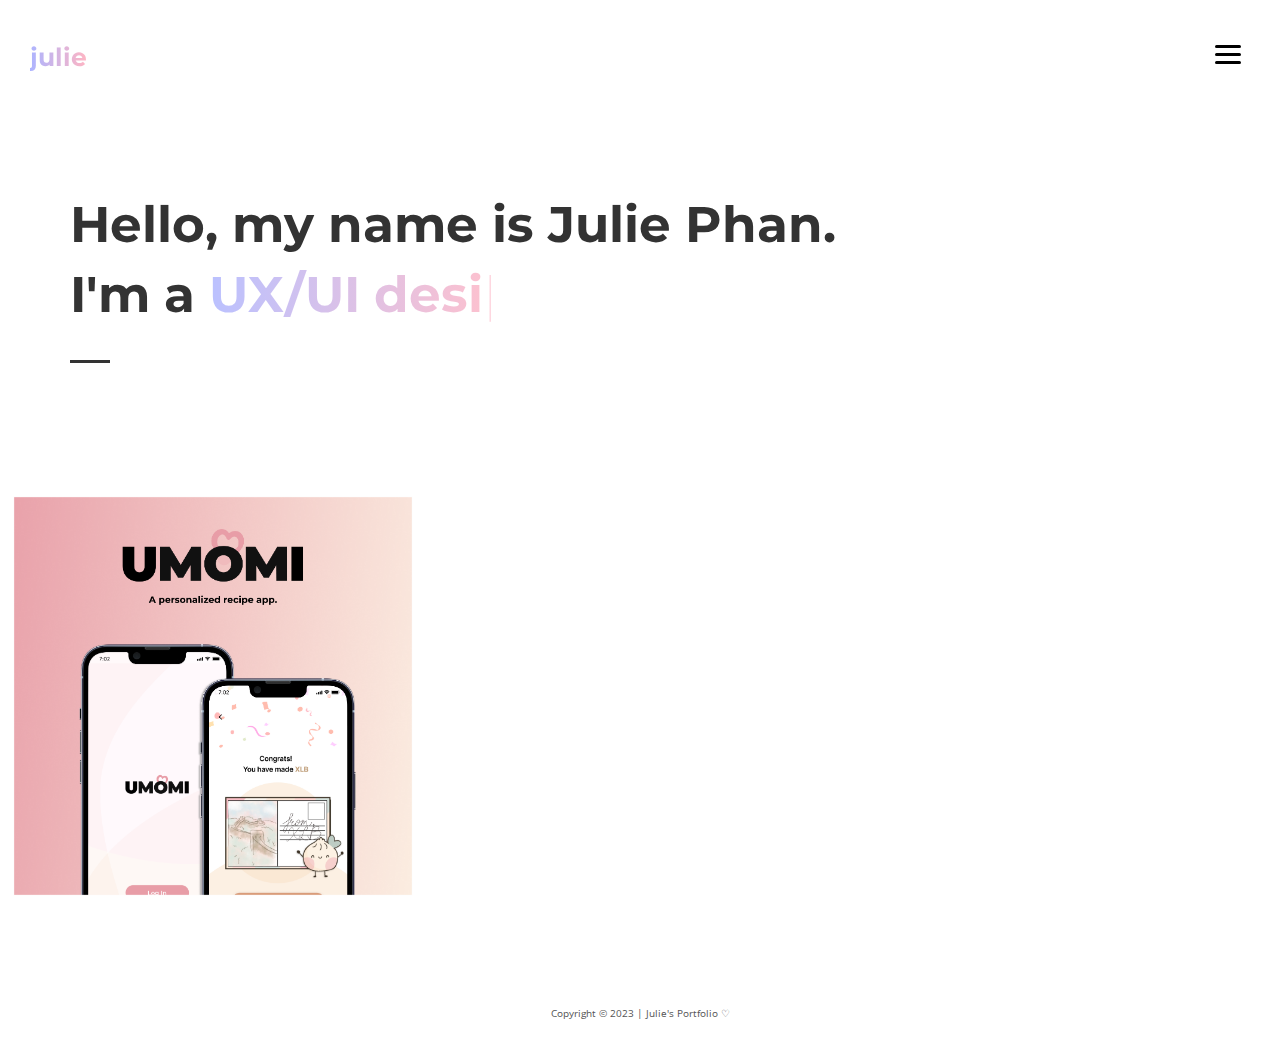
==== commit 219eb478: "Add files via upload" ====
--- a/index.html
+++ b/index.html
@@ -21,6 +21,10 @@
 			<script src="https://oss.maxcdn.com/libs/html5shiv/3.7.0/html5shiv.js"></script>
 		<![endif]-->
 	</head>
+	
+
+
+
 	
 	<body>
 		<div class="page-wrap" id="root">
@@ -76,14 +80,13 @@
 								
 								<!-- typing__module -->
 								<div class="typing__module">
-									<div class="typed-strings"><span>
-
-									graphic designer</span>
-
-										
+									<div class="typed-strings">
+
+									<span>UX/UI designer</span>
+
+									<span>graphic designer</span>
+
 									<span>illustrator</span>
-
-									<span>student</span>
 									
 
 									</div><span class="typed"></span>
@@ -100,13 +103,193 @@
 		
 			</div>
 			<!-- End / Content-->
+
+
+
+
+			<!-- Section -->
 			
+						<div class="grid-css grid-css--masonry" data-col-lg="3" data-col-sm="2" data-col-xs="1">
+							<div class="grid__inner">
+								<div class="grid-sizer"></div>
+
+
+
+								<div class="grid-item">
+									<div class="grid-item__inner">
+										<div class="grid-item__content-wrapper">
+											
+
+
+
+
+											<!-- post -->
+											<div class="post">
+												<div class="post__media"><a href="umomi.html"><img src="all my assets/project assets/UMOMI_Front.png?w=1260&amp;h=750&amp;auto=compress&amp;cs=tinysrgb" alt=""/></a></div>
+											</div><!-- End / post -->
+
+
+
+
+										</div>
+									</div>
+								</div>
+
+
+
+
+								<div class="grid-item">
+									<div class="grid-item__inner">
+										<div class="grid-item__content-wrapper">
+											
+											<!-- post -->
+											<div class="post">
+												<div class="post__media"><a href="jelly.html"><img src="all my assets/project assets/Jelly_Front.png?w=1260&amp;h=750&amp;auto=compress&amp;cs=tinysrgb" alt=""/></a></div>
+											</div><!-- End / post -->
+											
+										</div>
+									</div>
+								</div>
+
+
+
+
+								<div class="grid-item">
+									<div class="grid-item__inner">
+										<div class="grid-item__content-wrapper">
+											
+											<!-- post -->
+											<div class="post">
+												<div class="post__media"><a href="plantology.html"><img src="all my assets/project assets/Plant_Front.png?w=1260&amp;h=750&amp;auto=compress&amp;cs=tinysrgb" alt=""/></a></div>
+											</div><!-- End / post -->
+											
+										</div>
+									</div>
+								</div>
+
+							</div>
+						</div>
+		
+			<!-- Section -->
+
+		
+						<div class="grid-css grid-css--masonry" data-col-lg="2" data-col-sm="2" data-col-xs="1">
+							<div class="grid__inner">
+								<div class="grid-sizer"></div>
+
+
+
+								
+
+								<div class="grid-item">
+									<div class="grid-item__inner">
+										<div class="grid-item__content-wrapper">
+											
+											<!-- post -->
+											<div class="post">
+												<div class="post__media"><a href="airbnb.html"><img src="all my assets/project assets/Airbnb_Front.png?w=1260&amp;h=750&amp;auto=compress&amp;cs=tinysrgb" alt=""/></a></div>
+											</div><!-- End / post -->
+											
+										</div>
+									</div>
+								</div>
+
+
+
+
+								<div class="grid-item">
+									<div class="grid-item__inner">
+										<div class="grid-item__content-wrapper">
+											
+											<!-- post -->
+											<div class="post">
+												<div class="post__media"><a href="enigma_web.html"><img src="all my assets/project assets/ENIGMA_Front.png?w=1260&amp;h=750&amp;auto=compress&amp;cs=tinysrgb" alt=""/></a></div>
+											</div><!-- End / post -->
+											
+										</div>
+									</div>
+								</div>
+
+							</div>
+						</div>
+				
+
+		<!-- Section -->
+
+		<div class="grid-css grid-css--masonry" data-col-lg="3" data-col-sm="2" data-col-xs="1">
+				<div class="grid__inner">
+					<div class="grid-sizer"></div>
+
+
+
+					<div class="grid-item">
+						<div class="grid-item__inner">
+							<div class="grid-item__content-wrapper">
+											
+
+
+
+
+											<!-- post -->
+											<div class="post">
+												<div class="post__media"><a href="enigma.html"><img src="all my assets/project assets/ENIGMA.png?w=1260&amp;h=750&amp;auto=compress&amp;cs=tinysrgb" alt=""/></a></div>
+											</div><!-- End / post -->
+
+
+
+
+										</div>
+									</div>
+								</div>
+
+
+
+
+								<div class="grid-item">
+									<div class="grid-item__inner">
+										<div class="grid-item__content-wrapper">
+											
+											<!-- post -->
+											<div class="post">
+												<div class="post__media"><a href="ucla_housing.html"><img src="all my assets/project assets/UCLA.png?w=1260&amp;h=750&amp;auto=compress&amp;cs=tinysrgb" alt=""/></a></div>
+											</div><!-- End / post -->
+											
+										</div>
+									</div>
+								</div>
+
+
+
+
+								<div class="grid-item">
+									<div class="grid-item__inner">
+										<div class="grid-item__content-wrapper">
+											
+											<!-- post -->
+											<div class="post">
+												<div class="post__media"><a href="vintage.html"><img src="all my assets/project assets/Festival.png?w=1260&amp;h=750&amp;auto=compress&amp;cs=tinysrgb" alt=""/></a></div>
+											</div><!-- End / post -->
+											
+										</div>
+									</div>
+								</div>
+
+							</div>
+						</div>
+		
+
 			<!-- footer -->
-			<footer id="main-footer">
-				<p>Copyright &copy; 2023 My Portfolio</p>
-			</footer>
-						
-			
+
+
+
+
+	<footer id="main-footer">
+
+		<p>Copyright &copy; 2023 | Julie's Portfolio ♡</p>
+
+	</footer>
+
+
 		</div>
 		<!-- Vendors-->
 		<script type="text/javascript" src="assets/vendors/jquery/jquery.min.js"></script>
--- a/assets/css/main.css
+++ b/assets/css/main.css
@@ -948,487 +948,11 @@
     cursor: pointer;
 }
 
-.fs-button span {
-    background: #fff;
-    display: block;
-    position: absolute;
-    left: 0;
-    height: 3px;
-    width: 100%;
-    opacity: 1;
-    transform: rotate(0deg);
-    transition: .25s ease-in-out;
-}
-
-.fs-button span:nth-child(1) {
-    top: 0;
-}
-
-.fs-button span:nth-child(2) {
-    top: 6px;
-}
-
-.fs-button span:nth-child(3) {
-    top: 12px;
-}
-
-.fs-button.open span:nth-child(2) {
-    top: 6px;
-    left: 50%;
-    width: 0%;
-}
-
-.fs-button.open span:nth-child(1) {
-    top: 6px;
-    transform: rotate(45deg);
-}
-
-.fs-button.open span:nth-child(3) {
-    top: 6px;
-    transform: rotate(-45deg);
-}
-
-.grid-css .grid-item .grid-item__inner {
-    position: relative;
-}
-
-.grid-css.grid-css--grid .grid-item__content-wrapper {
-    position: absolute;
-}
-
-.grid-css.grid-css--grid .grid-item__content-wrapper {
-    margin: 0 !important;
-}
-
-.grid-css.grid-css--grid .grid-item__inner {
-    padding-top: 100%;
-}
-
-.grid-css.grid-css--grid .grid-item.extra-large .grid-item__inner,
-.grid-css.grid-css--grid .grid-item.wide .grid-item__inner {
-    padding-top: 50%;
-}
-
-.grid-css.grid-css--grid .grid-item.high .grid-item__inner {
-    padding-top: 200%;
-}
-
-.grid-css.grid-css--grid[data-ratio="4by3"] .grid-item__inner {
-    padding-top: 75%;
-}
-
-.grid-css.grid-css--grid[data-ratio="4by3"] .grid-item.extra-large .grid-item__inner,
-.grid-css.grid-css--grid[data-ratio="4by3"] .grid-item.wide .grid-item__inner {
-    padding-top: 37.5%;
-}
-
-.grid-css.grid-css--grid[data-ratio="4by3"] .grid-item.high .grid-item__inner {
-    padding-top: 150%;
-}
-
-.grid-css.grid-css--grid[data-ratio="16by9"] .grid-item__inner {
-    padding-top: 56.25%;
-}
-
-.grid-css.grid-css--grid[data-ratio="16by9"] .grid-item.extra-large .grid-item__inner,
-.grid-css.grid-css--grid[data-ratio="16by9"] .grid-item.wide .grid-item__inner {
-    padding-top: 28.125%;
-}
-
-.grid-css.grid-css--grid[data-ratio="16by9"] .grid-item.high .grid-item__inner {
-    padding-top: 112.5%;
-}
-
-[data-col-xs="1"].grid-css .grid-item, [data-col-xs="1"].grid-css .grid-sizer {
-    width: 100%;
-}
-
-[data-col-xs="2"].grid-css .grid-item, [data-col-xs="2"].grid-css .grid-sizer {
-    width: 50%;
-}
-
-[data-col-xs="2"].grid-css .grid-item.wide,
-[data-col-xs="2"].grid-css .grid-item.large {
-    width: 100%;
-}
-
-[data-col-xs="2"].grid-css .grid-item.extra-large {
-    width: 100%;
-}
-
-[data-col-xs="3"].grid-css .grid-item, [data-col-xs="3"].grid-css .grid-sizer {
-    width: 33.33333%;
-}
-
-[data-col-xs="3"].grid-css .grid-item.wide,
-[data-col-xs="3"].grid-css .grid-item.large {
-    width: 66.66667%;
-}
-
-[data-col-xs="3"].grid-css .grid-item.extra-large {
-    width: 100%;
-}
-
-[data-col-xs="4"].grid-css .grid-item, [data-col-xs="4"].grid-css .grid-sizer {
-    width: 25%;
-}
-
-[data-col-xs="4"].grid-css .grid-item.wide,
-[data-col-xs="4"].grid-css .grid-item.large {
-    width: 50%;
-}
-
-[data-col-xs="4"].grid-css .grid-item.extra-large {
-    width: 100%;
-}
-
-[data-col-xs="5"].grid-css .grid-item, [data-col-xs="5"].grid-css .grid-sizer {
-    width: 20%;
-}
-
-[data-col-xs="5"].grid-css .grid-item.wide,
-[data-col-xs="5"].grid-css .grid-item.large {
-    width: 40%;
-}
-
-[data-col-xs="5"].grid-css .grid-item.extra-large {
-    width: 100%;
-}
-
-[data-col-xs="6"].grid-css .grid-item, [data-col-xs="6"].grid-css .grid-sizer {
-    width: 16.66667%;
-}
-
-[data-col-xs="6"].grid-css .grid-item.wide,
-[data-col-xs="6"].grid-css .grid-item.large {
-    width: 33.33333%;
-}
-
-[data-col-xs="6"].grid-css .grid-item.extra-large {
-    width: 100%;
-}
-
-[data-col-xs="7"].grid-css .grid-item, [data-col-xs="7"].grid-css .grid-sizer {
-    width: 14.28571%;
-}
-
-[data-col-xs="7"].grid-css .grid-item.wide,
-[data-col-xs="7"].grid-css .grid-item.large {
-    width: 28.57143%;
-}
-
-[data-col-xs="7"].grid-css .grid-item.extra-large {
-    width: 100%;
-}
-
-[data-col-xs="8"].grid-css .grid-item, [data-col-xs="8"].grid-css .grid-sizer {
-    width: 12.5%;
-}
-
-[data-col-xs="8"].grid-css .grid-item.wide,
-[data-col-xs="8"].grid-css .grid-item.large {
-    width: 25%;
-}
-
-[data-col-xs="8"].grid-css .grid-item.extra-large {
-    width: 100%;
-}
-
-[data-col-xs="9"].grid-css .grid-item, [data-col-xs="9"].grid-css .grid-sizer {
-    width: 11.11111%;
-}
-
-[data-col-xs="9"].grid-css .grid-item.wide,
-[data-col-xs="9"].grid-css .grid-item.large {
-    width: 22.22222%;
-}
-
-[data-col-xs="9"].grid-css .grid-item.extra-large {
-    width: 100%;
-}
-
-[data-col-xs="10"].grid-css .grid-item, [data-col-xs="10"].grid-css .grid-sizer {
-    width: 10%;
-}
-
-[data-col-xs="10"].grid-css .grid-item.wide,
-[data-col-xs="10"].grid-css .grid-item.large {
-    width: 20%;
-}
-
-[data-col-xs="10"].grid-css .grid-item.extra-large {
-    width: 100%;
-}
-
-@media (min-width: 768px) {
-    [data-col-sm="1"].grid-css .grid-item,
-    [data-col-sm="1"].grid-css .grid-sizer {
-        width: 100%;
-    }
-
-    [data-col-sm="2"].grid-css .grid-item,
-    [data-col-sm="2"].grid-css .grid-sizer {
-        width: 50%;
-    }
-
-    [data-col-sm="2"].grid-css .grid-item.wide,
-    [data-col-sm="2"].grid-css .grid-item.large {
-        width: 100%;
-    }
-
-    [data-col-sm="2"].grid-css .grid-item.extra-large {
-        width: 100%;
-    }
-
-    [data-col-sm="3"].grid-css .grid-item,
-    [data-col-sm="3"].grid-css .grid-sizer {
-        width: 33.33333%;
-    }
-
-    [data-col-sm="3"].grid-css .grid-item.wide,
-    [data-col-sm="3"].grid-css .grid-item.large {
-        width: 66.66667%;
-    }
-
-    [data-col-sm="3"].grid-css .grid-item.extra-large {
-        width: 100%;
-    }
-
-    [data-col-sm="4"].grid-css .grid-item,
-    [data-col-sm="4"].grid-css .grid-sizer {
-        width: 25%;
-    }
-
-    [data-col-sm="4"].grid-css .grid-item.wide,
-    [data-col-sm="4"].grid-css .grid-item.large {
-        width: 50%;
-    }
-
-    [data-col-sm="4"].grid-css .grid-item.extra-large {
-        width: 100%;
-    }
-
-    [data-col-sm="5"].grid-css .grid-item,
-    [data-col-sm="5"].grid-css .grid-sizer {
-        width: 20%;
-    }
-
-    [data-col-sm="5"].grid-css .grid-item.wide,
-    [data-col-sm="5"].grid-css .grid-item.large {
-        width: 40%;
-    }
-
-    [data-col-sm="5"].grid-css .grid-item.extra-large {
-        width: 100%;
-    }
-
-    [data-col-sm="6"].grid-css .grid-item,
-    [data-col-sm="6"].grid-css .grid-sizer {
-        width: 16.66667%;
-    }
-
-    [data-col-sm="6"].grid-css .grid-item.wide,
-    [data-col-sm="6"].grid-css .grid-item.large {
-        width: 33.33333%;
-    }
-
-    [data-col-sm="6"].grid-css .grid-item.extra-large {
-        width: 100%;
-    }
-
-    [data-col-sm="7"].grid-css .grid-item,
-    [data-col-sm="7"].grid-css .grid-sizer {
-        width: 14.28571%;
-    }
-
-    [data-col-sm="7"].grid-css .grid-item.wide,
-    [data-col-sm="7"].grid-css .grid-item.large {
-        width: 28.57143%;
-    }
-
-    [data-col-sm="7"].grid-css .grid-item.extra-large {
-        width: 100%;
-    }
-
-    [data-col-sm="8"].grid-css .grid-item,
-    [data-col-sm="8"].grid-css .grid-sizer {
-        width: 12.5%;
-    }
-
-    [data-col-sm="8"].grid-css .grid-item.wide,
-    [data-col-sm="8"].grid-css .grid-item.large {
-        width: 25%;
-    }
-
-    [data-col-sm="8"].grid-css .grid-item.extra-large {
-        width: 100%;
-    }
-
-    [data-col-sm="9"].grid-css .grid-item,
-    [data-col-sm="9"].grid-css .grid-sizer {
-        width: 11.11111%;
-    }
-
-    [data-col-sm="9"].grid-css .grid-item.wide,
-    [data-col-sm="9"].grid-css .grid-item.large {
-        width: 22.22222%;
-    }
-
-    [data-col-sm="9"].grid-css .grid-item.extra-large {
-        width: 100%;
-    }
-
-    [data-col-sm="10"].grid-css .grid-item,
-    [data-col-sm="10"].grid-css .grid-sizer {
-        width: 10%;
-    }
-
-    [data-col-sm="10"].grid-css .grid-item.wide,
-    [data-col-sm="10"].grid-css .grid-item.large {
-        width: 20%;
-    }
-
-    [data-col-sm="10"].grid-css .grid-item.extra-large {
-        width: 100%;
-    }
-}
-
-@media (min-width: 992px) {
-    [data-col-md="1"].grid-css .grid-item,
-    [data-col-md="1"].grid-css .grid-sizer {
-        width: 100%;
-    }
-
-    [data-col-md="2"].grid-css .grid-item,
-    [data-col-md="2"].grid-css .grid-sizer {
-        width: 50%;
-    }
-
-    [data-col-md="2"].grid-css .grid-item.wide,
-    [data-col-md="2"].grid-css .grid-item.large {
-        width: 100%;
-    }
-
-    [data-col-md="2"].grid-css .grid-item.extra-large {
-        width: 100%;
-    }
-
-    [data-col-md="3"].grid-css .grid-item,
-    [data-col-md="3"].grid-css .grid-sizer {
-        width: 33.33333%;
-    }
-
-    [data-col-md="3"].grid-css .grid-item.wide,
-    [data-col-md="3"].grid-css .grid-item.large {
-        width: 66.66667%;
-    }
-
-    [data-col-md="3"].grid-css .grid-item.extra-large {
-        width: 100%;
-    }
-
-    [data-col-md="4"].grid-css .grid-item,
-    [data-col-md="4"].grid-css .grid-sizer {
-        width: 25%;
-    }
-
-    [data-col-md="4"].grid-css .grid-item.wide,
-    [data-col-md="4"].grid-css .grid-item.large {
-        width: 50%;
-    }
-
-    [data-col-md="4"].grid-css .grid-item.extra-large {
-        width: 100%;
-    }
-
-    [data-col-md="5"].grid-css .grid-item,
-    [data-col-md="5"].grid-css .grid-sizer {
-        width: 20%;
-    }
-
-    [data-col-md="5"].grid-css .grid-item.wide,
-    [data-col-md="5"].grid-css .grid-item.large {
-        width: 40%;
-    }
-
-    [data-col-md="5"].grid-css .grid-item.extra-large {
-        width: 100%;
-    }
-
-    [data-col-md="6"].grid-css .grid-item,
-    [data-col-md="6"].grid-css .grid-sizer {
-        width: 16.66667%;
-    }
-
-    [data-col-md="6"].grid-css .grid-item.wide,
-    [data-col-md="6"].grid-css .grid-item.large {
-        width: 33.33333%;
-    }
-
-    [data-col-md="6"].grid-css .grid-item.extra-large {
-        width: 100%;
-    }
-
-    [data-col-md="7"].grid-css .grid-item,
-    [data-col-md="7"].grid-css .grid-sizer {
-        width: 14.28571%;
-    }
-
-    [data-col-md="7"].grid-css .grid-item.wide,
-    [data-col-md="7"].grid-css .grid-item.large {
-        width: 28.57143%;
-    }
-
-    [data-col-md="7"].grid-css .grid-item.extra-large {
-        width: 100%;
-    }
-
-    [data-col-md="8"].grid-css .grid-item,
-    [data-col-md="8"].grid-css .grid-sizer {
-        width: 12.5%;
-    }
-
-    [data-col-md="8"].grid-css .grid-item.wide,
-    [data-col-md="8"].grid-css .grid-item.large {
-        width: 25%;
-    }
-
-    [data-col-md="8"].grid-css .grid-item.extra-large {
-        width: 100%;
-    }
-
-    [data-col-md="9"].grid-css .grid-item,
-    [data-col-md="9"].grid-css .grid-sizer {
-        width: 11.11111%;
-    }
-
-    [data-col-md="9"].grid-css .grid-item.wide,
-    [data-col-md="9"].grid-css .grid-item.large {
-        width: 22.22222%;
-    }
-
-    [data-col-md="9"].grid-css .grid-item.extra-large {
-        width: 100%;
-    }
-
-    [data-col-md="10"].grid-css .grid-item,
-    [data-col-md="10"].grid-css .grid-sizer {
-        width: 10%;
-    }
-
-    [data-col-md="10"].grid-css .grid-item.wide,
-    [data-col-md="10"].grid-css .grid-item.large {
-        width: 20%;
-    }
-
-    [data-col-md="10"].grid-css .grid-item.extra-large {
-        width: 100%;
-    }
-}
+
 
 @media (min-width: 1200px) {
     [data-col-lg="1"].grid-css .grid-item,
-    [data-col-lg="1"].grid-css .grid-sizer {
+    [data-col-lg="1"].-css .grid-sizer {
         width: 100%;
     }
 
@@ -1437,7 +961,7 @@
         width: 50%;
     }
 
-    [data-col-lg="2"].grid-css .grid-item.wide,
+    [data-col-lg="2"].grid-css .item.wide,
     [data-col-lg="2"].grid-css .grid-item.large {
         width: 100%;
     }
@@ -1460,491 +984,6 @@
         width: 100%;
     }
 
-    [data-col-lg="4"].grid-css .grid-item,
-    [data-col-lg="4"].grid-css .grid-sizer {
-        width: 25%;
-    }
-
-    [data-col-lg="4"].grid-css .grid-item.wide,
-    [data-col-lg="4"].grid-css .grid-item.large {
-        width: 50%;
-    }
-
-    [data-col-lg="4"].grid-css .grid-item.extra-large {
-        width: 100%;
-    }
-
-    [data-col-lg="5"].grid-css .grid-item,
-    [data-col-lg="5"].grid-css .grid-sizer {
-        width: 20%;
-    }
-
-    [data-col-lg="5"].grid-css .grid-item.wide,
-    [data-col-lg="5"].grid-css .grid-item.large {
-        width: 40%;
-    }
-
-    [data-col-lg="5"].grid-css .grid-item.extra-large {
-        width: 100%;
-    }
-
-    [data-col-lg="6"].grid-css .grid-item,
-    [data-col-lg="6"].grid-css .grid-sizer {
-        width: 16.66667%;
-    }
-
-    [data-col-lg="6"].grid-css .grid-item.wide,
-    [data-col-lg="6"].grid-css .grid-item.large {
-        width: 33.33333%;
-    }
-
-    [data-col-lg="6"].grid-css .grid-item.extra-large {
-        width: 100%;
-    }
-
-    [data-col-lg="7"].grid-css .grid-item,
-    [data-col-lg="7"].grid-css .grid-sizer {
-        width: 14.28571%;
-    }
-
-    [data-col-lg="7"].grid-css .grid-item.wide,
-    [data-col-lg="7"].grid-css .grid-item.large {
-        width: 28.57143%;
-    }
-
-    [data-col-lg="7"].grid-css .grid-item.extra-large {
-        width: 100%;
-    }
-
-    [data-col-lg="8"].grid-css .grid-item,
-    [data-col-lg="8"].grid-css .grid-sizer {
-        width: 12.5%;
-    }
-
-    [data-col-lg="8"].grid-css .grid-item.wide,
-    [data-col-lg="8"].grid-css .grid-item.large {
-        width: 25%;
-    }
-
-    [data-col-lg="8"].grid-css .grid-item.extra-large {
-        width: 100%;
-    }
-
-    [data-col-lg="9"].grid-css .grid-item,
-    [data-col-lg="9"].grid-css .grid-sizer {
-        width: 11.11111%;
-    }
-
-    [data-col-lg="9"].grid-css .grid-item.wide,
-    [data-col-lg="9"].grid-css .grid-item.large {
-        width: 22.22222%;
-    }
-
-    [data-col-lg="9"].grid-css .grid-item.extra-large {
-        width: 100%;
-    }
-
-    [data-col-lg="10"].grid-css .grid-item,
-    [data-col-lg="10"].grid-css .grid-sizer {
-        width: 10%;
-    }
-
-    [data-col-lg="10"].grid-css .grid-item.wide,
-    [data-col-lg="10"].grid-css .grid-item.large {
-        width: 20%;
-    }
-
-    [data-col-lg="10"].grid-css .grid-item.extra-large {
-        width: 100%;
-    }
-}
-
-[data-gap="5"].grid-css .grid__inner {
-    margin: -3px;
-}
-
-[data-gap="5"].grid-css .grid__inner .grid-item .grid-item__content-wrapper {
-    margin: 3px;
-    top: 3px;
-    right: 3px;
-    bottom: 3px;
-    left: 3px;
-}
-
-[data-gap="10"].grid-css .grid__inner {
-    margin: -5px;
-}
-
-[data-gap="10"].grid-css .grid__inner .grid-item .grid-item__content-wrapper {
-    margin: 5px;
-    top: 5px;
-    right: 5px;
-    bottom: 5px;
-    left: 5px;
-}
-
-[data-gap="15"].grid-css .grid__inner {
-    margin: -8px;
-}
-
-[data-gap="15"].grid-css .grid__inner .grid-item .grid-item__content-wrapper {
-    margin: 8px;
-    top: 8px;
-    right: 8px;
-    bottom: 8px;
-    left: 8px;
-}
-
-[data-gap="20"].grid-css .grid__inner {
-    margin: -10px;
-}
-
-[data-gap="20"].grid-css .grid__inner .grid-item .grid-item__content-wrapper {
-    margin: 10px;
-    top: 10px;
-    right: 10px;
-    bottom: 10px;
-    left: 10px;
-}
-
-[data-gap="25"].grid-css .grid__inner {
-    margin: -13px;
-}
-
-[data-gap="25"].grid-css .grid__inner .grid-item .grid-item__content-wrapper {
-    margin: 13px;
-    top: 13px;
-    right: 13px;
-    bottom: 13px;
-    left: 13px;
-}
-
-[data-gap="30"].grid-css .grid__inner {
-    margin: -15px;
-}
-
-[data-gap="30"].grid-css .grid__inner .grid-item .grid-item__content-wrapper {
-    margin: 15px;
-    top: 15px;
-    right: 15px;
-    bottom: 15px;
-    left: 15px;
-}
-
-[data-gap="35"].grid-css .grid__inner {
-    margin: -18px;
-}
-
-[data-gap="35"].grid-css .grid__inner .grid-item .grid-item__content-wrapper {
-    margin: 18px;
-    top: 18px;
-    right: 18px;
-    bottom: 18px;
-    left: 18px;
-}
-
-[data-gap="40"].grid-css .grid__inner {
-    margin: -20px;
-}
-
-[data-gap="40"].grid-css .grid__inner .grid-item .grid-item__content-wrapper {
-    margin: 20px;
-    top: 20px;
-    right: 20px;
-    bottom: 20px;
-    left: 20px;
-}
-
-[data-gap="45"].grid-css .grid__inner {
-    margin: -23px;
-}
-
-[data-gap="45"].grid-css .grid__inner .grid-item .grid-item__content-wrapper {
-    margin: 23px;
-    top: 23px;
-    right: 23px;
-    bottom: 23px;
-    left: 23px;
-}
-
-[data-gap="50"].grid-css .grid__inner {
-    margin: -25px;
-}
-
-[data-gap="50"].grid-css .grid__inner .grid-item .grid-item__content-wrapper {
-    margin: 25px;
-    top: 25px;
-    right: 25px;
-    bottom: 25px;
-    left: 25px;
-}
-
-/* 9. grid-css
---------------------------------------------------------------------------------*/
-
-.grid-css {
-    margin: 0;
-}
-
-.grid-css .grid-item, .grid-css .grid-sizer {
-    width: 100%;
-}
-
-.grid-css .grid-item .grid-item__inner .grid-item__content-wrapper {
-    background-color: #ccc;
-}
-
-.grid-css.grid-css--grid .grid-item__content-wrapper {
-    top: 0;
-    right: 0;
-    bottom: 0;
-    left: 0;
-}
-
-.filter {
-    margin: 0 -10px 30px;
-}
-
-.filter li {
-    display: inline-block;
-}
-
-.filter li.current a {
-    color: #000;
-}
-
-.filter a {
-    display: block;
-    position: relative;
-    font-size: 14px;
-    font-weight: 500;
-    text-transform: capitalize;
-    color: #555;
-    padding: 5px 10px;
-}
-
-/* 10. hoverbox
---------------------------------------------------------------------------------*/
-
-.hoverbox {
-    position: relative;
-    overflow: hidden;
-    padding: 0 !important;
-    z-index: 9;
-}
-
-.hoverbox.light .hb_back {
-    background-color: rgba(255, 255, 255, .8);
-    color: #333;
-}
-
-.hoverbox.light .hb_back h2, .hoverbox.light .hb_back h3,
-.hoverbox.light .hb_back h4 {
-    color: #333;
-}
-
-.hb_front {
-    z-index: auto !important;
-}
-
-.hb_back {
-    position: absolute;
-    background-color: rgba(0, 0, 0, .6);
-    height: 100%;
-    top: 0;
-    left: 0;
-    right: 0;
-    z-index: 9;
-    overflow: hidden;
-    transition: all .3s cubic-bezier(.5, .72, .24, .94);
-}
-
-.hb_back h2, .hb_back h3, .hb_back h4 {
-    color: #fff;
-}
-
-.hb_back .tb {
-    display: table !important;
-    width: 100%;
-    height: 100%;
-}
-
-/* Effect */
-
-.ef-push-bottom .hb_back, .ef-move-top .hb_back {
-    transform: translate(0, -100%);
-}
-
-.ef-push-top .hb_back, .ef-move-bottom .hb_back {
-    transform: translate(0, 100%);
-}
-
-.ef-push-left .hb_back, .ef-move-right .hb_back {
-    transform: translate(-100%, 0);
-}
-
-.ef-push-right .hb_back, .ef-move-left .hb_back {
-    transform: translate(100%, 0);
-}
-
-.ef-classic .hb_back {
-    display: none;
-}
-
-.ef-classic:hover .hb_back {
-    display: block;
-}
-
-.ef-fade .hb_back {
-    opacity: 0;
-    visibility: hidden;
-}
-
-.ef-fade:hover .hb_back {
-    opacity: 1;
-    visibility: visible;
-}
-
-.ef-push-top:hover .hb_back, .ef-push-right:hover .hb_back,
-.ef-push-bottom:hover .hb_back, .ef-push-left:hover .hb_back,
-.ef-move-top:hover .hb_back, .ef-move-right:hover .hb_back,
-.ef-move-bottom:hover .hb_back, .ef-move-left:hover .hb_back {
-    transform: translate(0, 0);
-}
-
-.ef-push-top .hb_front, .ef-push-right .hb_front, .ef-push-bottom .hb_front,
-.ef-push-left .hb_front {
-    transition: all .3s cubic-bezier(.5, .72, .24, .94);
-}
-
-.ef-push-top:hover .hb_back, .ef-push-right:hover .hb_back,
-.ef-push-bottom:hover .hb_back, .ef-push-left:hover .hb_back {
-    transform: translate(0, 0);
-}
-
-.ef-push-top:hover .hb_front {
-    transform: translate(0, -100%);
-}
-
-.ef-push-bottom:hover .hb_front {
-    transform: translate(0, 100%);
-}
-
-.ef-push-left:hover .hb_front {
-    transform: translate(100%, 0);
-}
-
-.ef-push-right:hover .hb_front {
-    transform: translate(-100%, 0);
-}
-
-.ef-flip-y, .ef-flip-x {
-    overflow: visible;
-    -webkit-perspective: 0;
-}
-
-.ef-flip-y .ef-caption-outer, .ef-flip-x .ef-caption-outer {
-    overflow: visible !important;
-}
-
-.ef-flip-y .hb_back, .ef-flip-y .hb_front, .ef-flip-x .hb_back,
-.ef-flip-x .hb_front {
-    -webkit-backface-visibility: hidden;
-            backface-visibility: hidden;
-    transition: all .5s cubic-bezier(.5, .72, .24, .94);
-}
-
-.ef-flip-y .hb_front {
-    transform: perspective(200em) rotateY(0);
-}
-
-.ef-flip-y .hb_back {
-    transform: perspective(200em) rotateY(180deg);
-}
-
-.ef-flip-y:hover .hb_front {
-    transform: perspective(200em) rotateY(-180deg);
-}
-
-.ef-flip-y:hover .hb_back {
-    z-index: 9;
-    transform: perspective(200em) rotateY(0);
-}
-
-.ef-flip-x .hb_front {
-    transform: perspective(200em) rotateX(0);
-}
-
-.ef-flip-x .hb_back {
-    transform: perspective(200em) rotateX(-180deg);
-}
-
-.ef-flip-x:hover .hb_front {
-    transform: perspective(200em) rotateX(180deg);
-}
-
-.ef-flip-x:hover .hb_back {
-    z-index: 9;
-    transform: perspective(200em) rotateX(0);
-}
-
-.ef-slide-top .hb_front, .ef-slide-right .hb_front, .ef-slide-bottom .hb_front,
-.ef-slide-left .hb_front {
-    transform: translate(0, 0);
-    transition: all .3s cubic-bezier(.5, .72, .24, .94);
-}
-
-.ef-slide-top .hb_back, .ef-slide-right .hb_back, .ef-slide-bottom .hb_back,
-.ef-slide-left .hb_back {
-    z-index: -1;
-}
-
-.ef-slide-top .hb_back > *, .ef-slide-right .hb_back > *,
-.ef-slide-bottom .hb_back > *, .ef-slide-left .hb_back > * {
-    opacity: 0;
-    transition: all .3s cubic-bezier(.5, .72, .24, .94);
-}
-
-.ef-slide-top:hover .hb_back > *, .ef-slide-right:hover .hb_back > *,
-.ef-slide-bottom:hover .hb_back > *, .ef-slide-left:hover .hb_back > * {
-    opacity: 1;
-    transform: scale(1);
-}
-
-.ef-slide-top:hover .hb_front {
-    transform: translate(0, -100%);
-}
-
-.ef-slide-right:hover .hb_front {
-    transform: translate(100%, 0);
-}
-
-.ef-slide-bottom:hover .hb_front {
-    transform: translate(0, 100%);
-}
-
-.ef-slide-left:hover .hb_front {
-    transform: translate(-100%, 0);
-}
-
-.ef-zoom-in .hb_back {
-    opacity: 0;
-    transform: scale(0);
-    transition: all .3s ease;
-}
-
-.ef-zoom-in:hover .hb_back {
-    opacity: 1;
-    transform: scale(1);
-}
-
-.ef-hoverdir .hb_back {
-    top: 0;
-    left: 100%;
-    right: auto;
-    width: 100%;
-    transition: none;
-}
 
 /* 11. page_title
 --------------------------------------------------------------------------------*/
@@ -2107,79 +1146,8 @@
     text-decoration: none;
 }
 
-/* 14. progress
---------------------------------------------------------------------------------*/
-
-.progress {
-    margin-bottom: 30px;
-}
-
-.progress__title {
-    font-size: 14px;
-    text-transform: uppercase;
-    margin-top: 0;
-    margin-bottom: 10px;
-}
-
-.progress__wrap {
-    position: relative;
-    width: 100%;
-    height: 6px;
-    border-radius: 0;
-    background-color: #eee;
-    box-shadow: 0 0 0;
-}
-
-.progress__bar {
-    position: absolute;
-    background-color: #ff594f;
-    left: 0;
-    top: 0;
-    bottom: 0;
-    width: 0;
-    box-shadow: 0 0 0;
-    transition: width 1s ease;
-}
-
-.progress__number {
-    position: absolute;
-    right: 0;
-    top: -30px;
-    display: inline-block;
-    height: 20px;
-    font-weight: bold;
-    font-size: 14px;
-    color: #333;
-}
-
-.awe-skin-dark .progress__wrap {
-    background-color: #666;
-}
-
-/* 15. socialicon
---------------------------------------------------------------------------------*/
-
-.social-icon {
-    display: inline-block;
-    width: 30px;
-    height: 30px;
-    line-height: 30px;
-    font-size: 12px;
-    color: #333;
-    text-align: center;
-    border: 1px solid #ebebeb;
-    transition: all .3s ease;
-}
-
-.social-icon:hover {
-    border-color: #ff594f;
-    background-color: #ff594f;
-    color: #fff;
-}
-
-.social-icon__text {
-    margin-left: 6px;
-}
+
+
 
 /* 16. title
 --------------------------------------------------------------------------------*/
@@ -2219,71 +1187,7 @@
     }
 }
 
-/* 18. work_detail
---------------------------------------------------------------------------------*/
-
-.work-detail__title {
-    font-size: 25px;
-    line-height: 1;
-    text-transform: uppercase;
-    margin-top: 0;
-    margin-bottom: 5px;
-}
-
-@media (min-width: 320px) {
-    .work-detail__title {
-        font-size: calc(1.70455vw + 19.54545px);
-    }
-}
-
-@media (min-width: 1200px) {
-    .work-detail__title {
-        font-size: 40px;
-    }
-}
-
-.work-detail__cat {
-    display: inline-block;
-    font-family: "Montserrat", sans-serif;
-    text-transform: uppercase;
-    color: #333;
-    margin-bottom: 5px;
-}
-
-.work-detail__text {
-    font-size: 14px;
-    text-transform: capitalize;
-    margin-bottom: 30px;
-}
-
-.work-detail__meta {
-    text-transform: capitalize;
-    font-size: 12px;
-    margin-bottom: 40px;
-}
-
-.work-detail__meta .author {
-    font-weight: 600;
-    color: #c0c0c0;
-    margin-left: 5px;
-}
-
-.work-detail__meta .author a:hover {
-    text-decoration: none;
-}
-
-.work-detail__media {
-    margin-bottom: 30px;
-}
-
-.work-detail__entry {
-    font-size: 14px;
-    padding: 10px 0 40px;
-}
-
-.work-detail__entry .work-img {
-    margin-top: 30px;
-}
+
 
 /* 19. work
 --------------------------------------------------------------------------------*/
@@ -2332,7 +1236,7 @@
 #main-footer{
   text-align: center;
   padding: 2px;
-  margin-top: 250px;
+  margin-top: 50px;
   font-size: 10px;
 }
 
@@ -2371,7 +1275,7 @@
 
 .header.is-scroll {
     top: 0;
-    box-shadow: 0 2px 92px 0 rgba(0, 0, 0, .18);
+    box-shadow: 0 2px 92px 0 rgba(0, 0, 0, 0);
 }
 
 .header__inner {
@@ -2515,212 +1419,7 @@
     -webkit-text-fill-color: transparent;
 }
 
-/* 25. Margin Padding
---------------------------------------------------------------------------------*/
-
-.mb-0 {
-    margin-bottom: 0 !important;
-}
-
-.mt-0 {
-    margin-top: 0 !important;
-}
-
-.pd-0 {
-    padding: 0;
-}
-
-.mb-20 {
-    margin-bottom: 20px;
-}
-
-.mt-20 {
-    margin-top: 20px;
-}
-
-.pt-20 {
-    padding-top: 20px;
-}
-
-.pb-20 {
-    padding-bottom: 20px;
-}
-
-.mb-25 {
-    margin-bottom: 25px;
-}
-
-.mt-25 {
-    margin-top: 25px;
-}
-
-.pt-25 {
-    padding-top: 25px;
-}
-
-.pb-25 {
-    padding-bottom: 25px;
-}
-
-.mb-30 {
-    margin-bottom: 30px;
-}
-
-.mt-30 {
-    margin-top: 30px;
-}
-
-.pt-30 {
-    padding-top: 30px;
-}
-
-.pb-30 {
-    padding-bottom: 30px;
-}
-
-.mb-35 {
-    margin-bottom: 35px;
-}
-
-.mt-35 {
-    margin-top: 35px;
-}
-
-.pt-35 {
-    padding-top: 35px;
-}
-
-.pb-35 {
-    padding-bottom: 35px;
-}
-
-.mb-40 {
-    margin-bottom: 40px;
-}
-
-.mt-40 {
-    margin-top: 40px;
-}
-
-.pt-40 {
-    padding-top: 40px;
-}
-
-.pb-40 {
-    padding-bottom: 40px;
-}
-
-.mb-45 {
-    margin-bottom: 45px;
-}
-
-.mt-45 {
-    margin-top: 45px;
-}
-
-.pt-45 {
-    padding-top: 45px;
-}
-
-.pb-45 {
-    padding-bottom: 45px;
-}
-
-.mb-50 {
-    margin-bottom: 50px;
-}
-
-.mt-50 {
-    margin-top: 50px;
-}
-
-.pt-50 {
-    padding-top: 50px;
-}
-
-.pb-50 {
-    padding-bottom: 50px;
-}
-
-.mb-55 {
-    margin-bottom: 55px;
-}
-
-.mt-55 {
-    margin-top: 55px;
-}
-
-.pt-55 {
-    padding-top: 55px;
-}
-
-.pb-55 {
-    padding-bottom: 55px;
-}
-
-.mb-60 {
-    margin-bottom: 60px;
-}
-
-.mt-60 {
-    margin-top: 60px;
-}
-
-.pt-60 {
-    padding-top: 60px;
-}
-
-.pb-60 {
-    padding-bottom: 60px;
-}
-
-.mb-65 {
-    margin-bottom: 65px;
-}
-
-.mt-65 {
-    margin-top: 65px;
-}
-
-.pt-65 {
-    padding-top: 65px;
-}
-
-.pb-65 {
-    padding-bottom: 65px;
-}
-
-.mb-70 {
-    margin-bottom: 70px;
-}
-
-.mt-70 {
-    margin-top: 70px;
-}
-
-.pt-70 {
-    padding-top: 70px;
-}
-
-.pb-70 {
-    padding-bottom: 70px;
-}
-
-.mb-75 {
-    margin-bottom: 75px;
-}
-
-.mt-75 {
-    margin-top: 75px;
-}
-
-.pt-75 {
-    padding-top: 75px;
-}
-
-.pb-75 {
-    padding-bottom: 75px;
-}
+
 
 /* 26. Swiper
 --------------------------------------------------------------------------------*/
